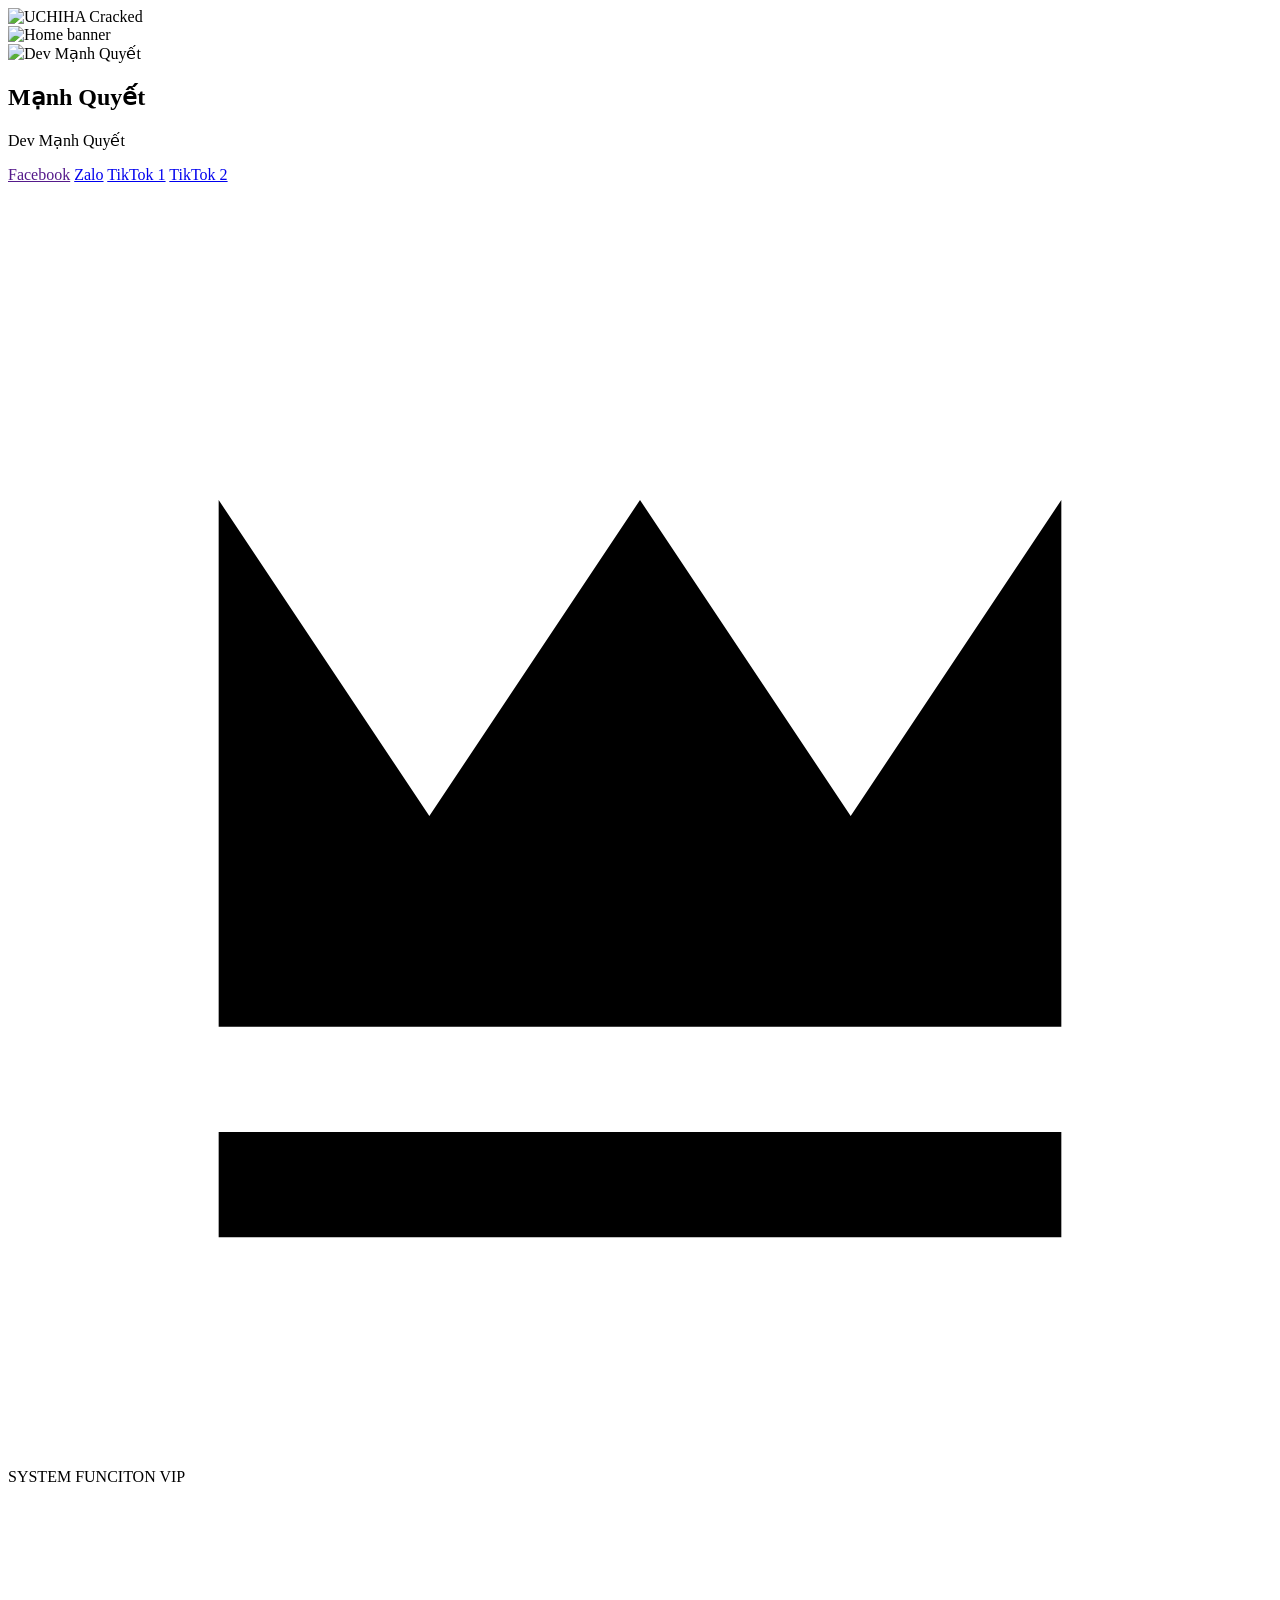
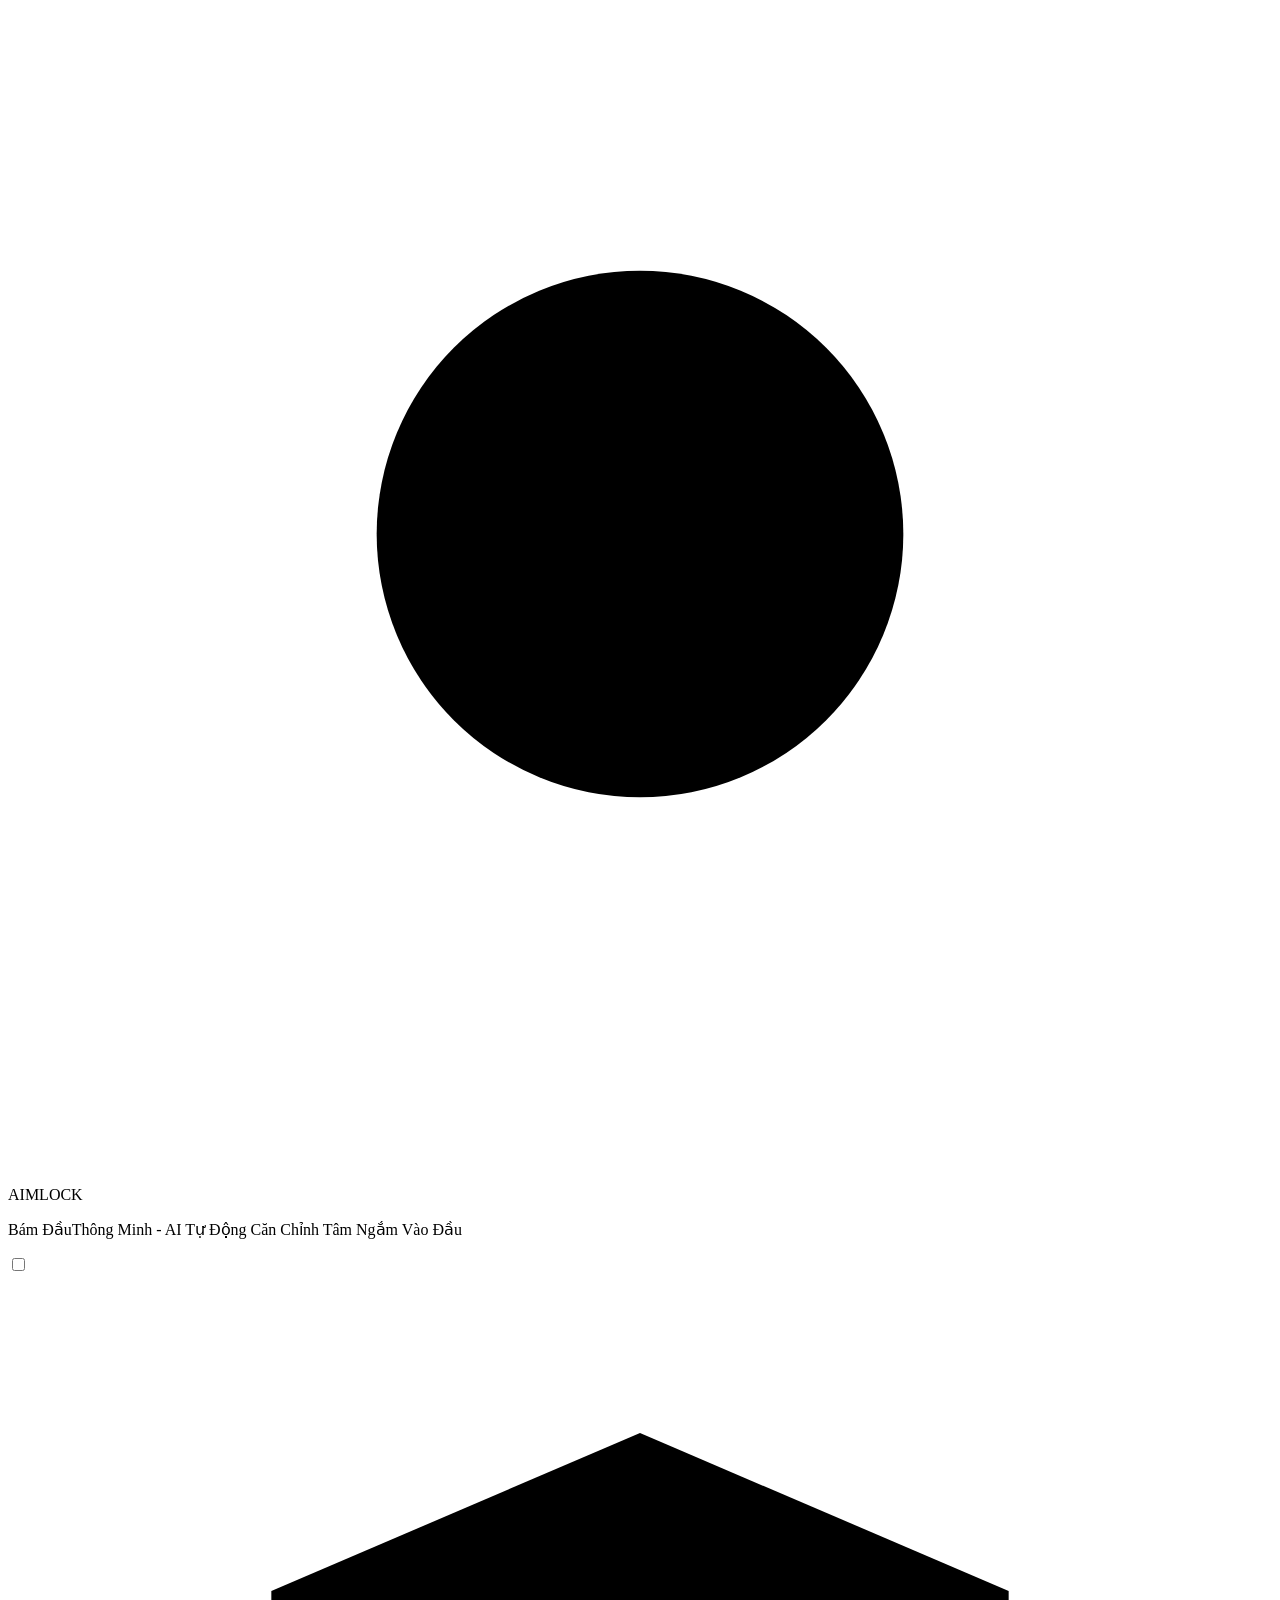
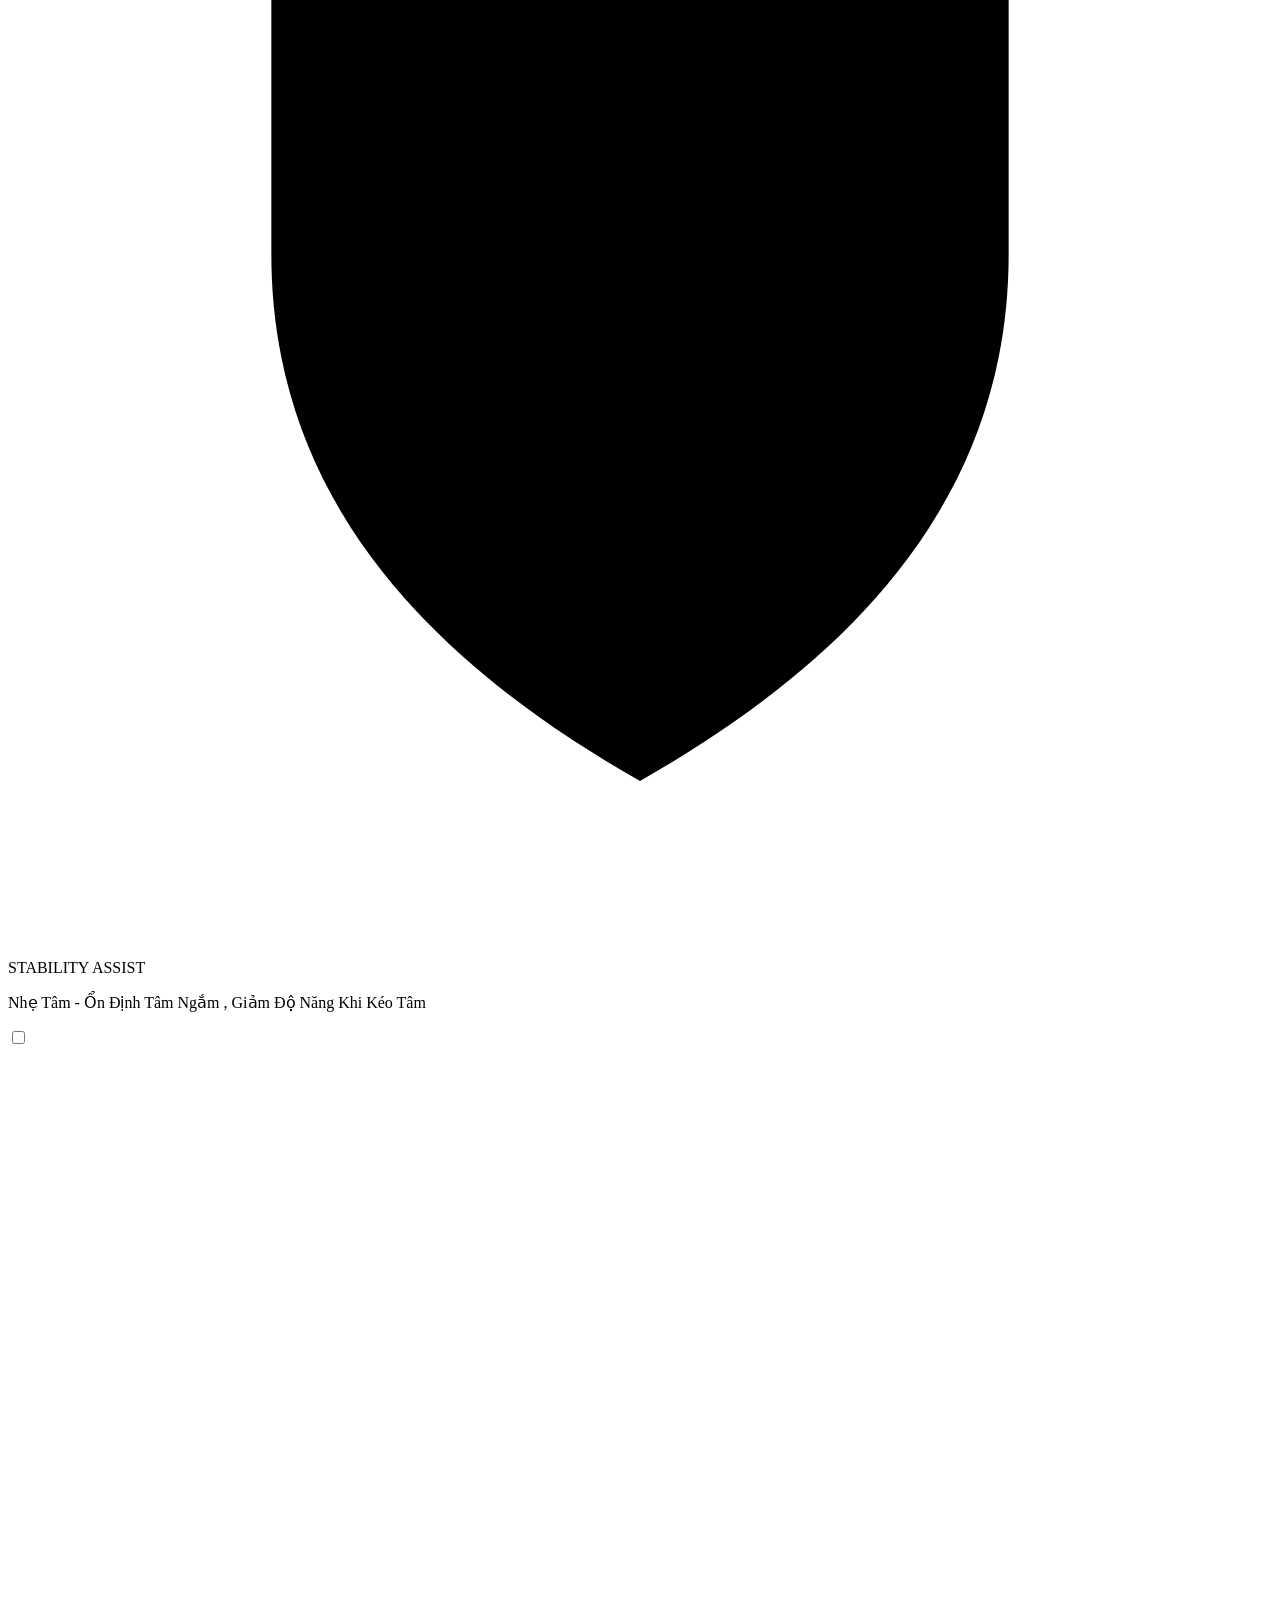
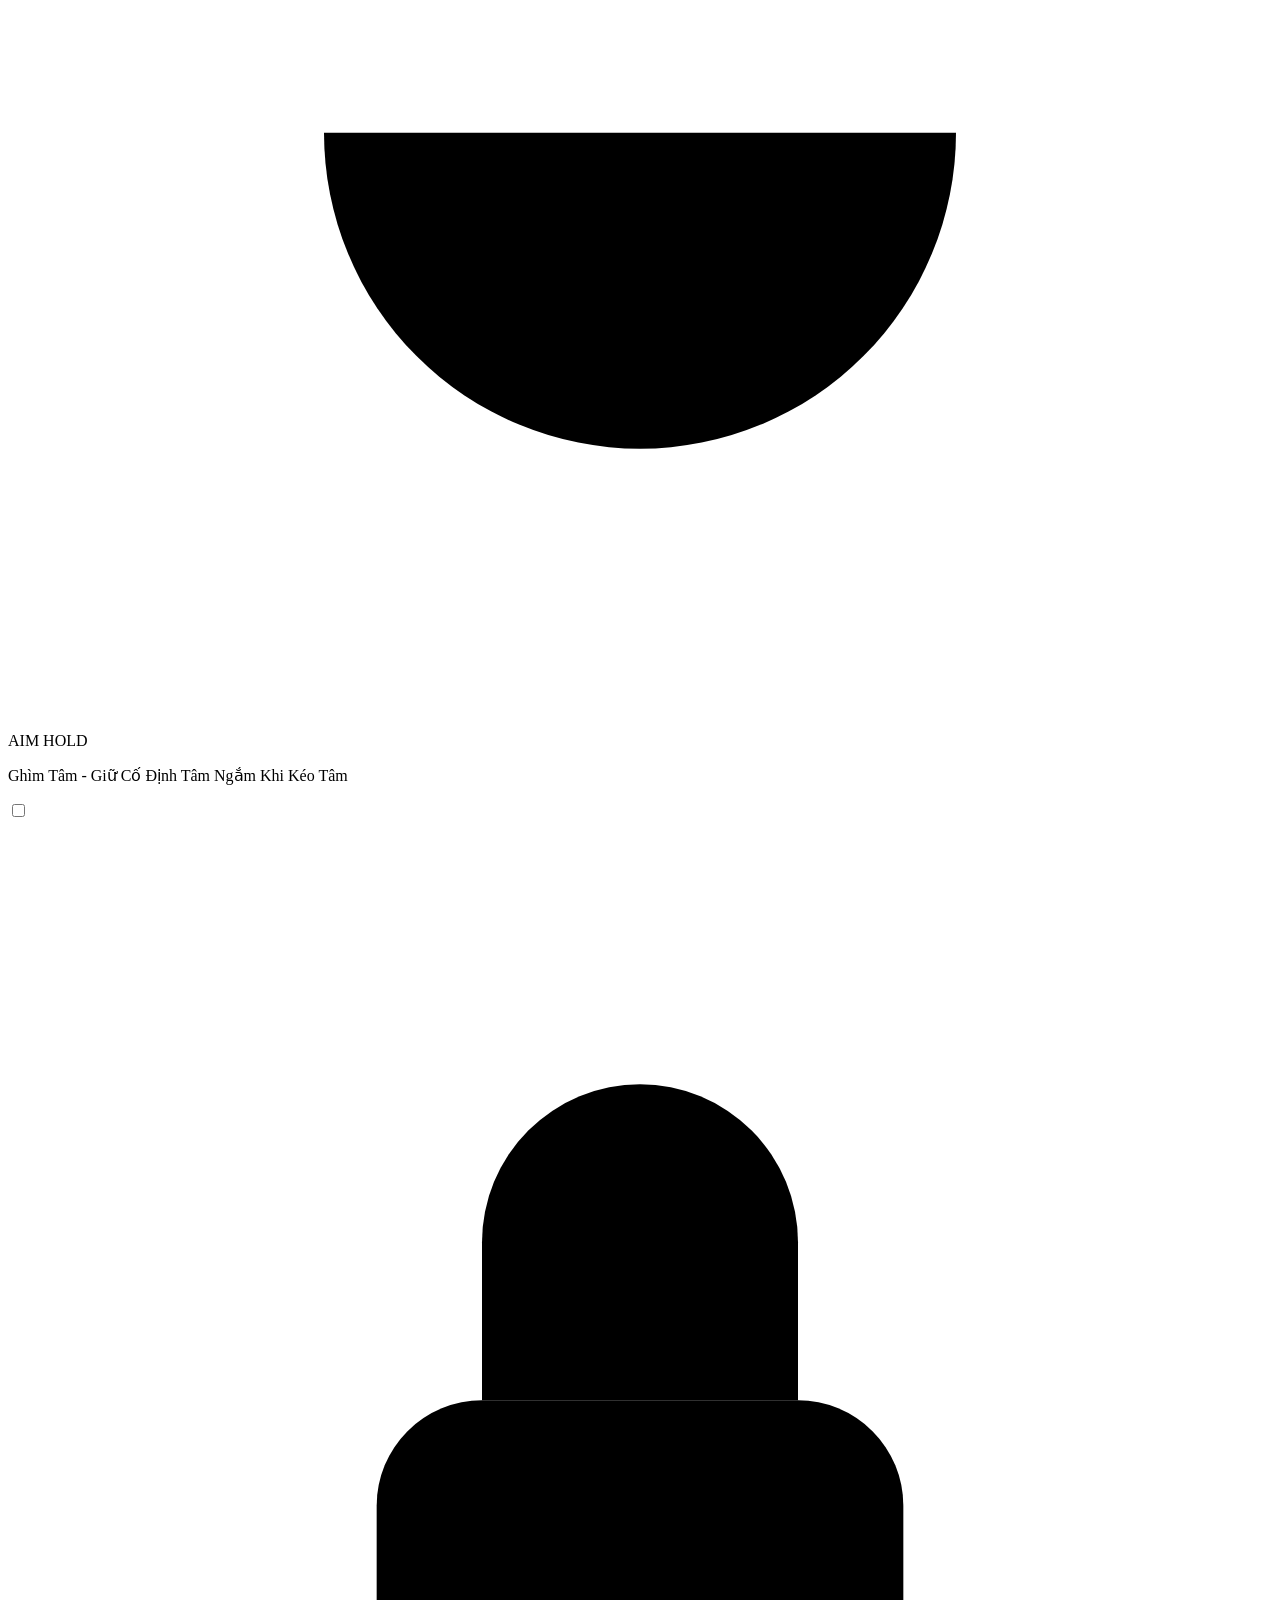
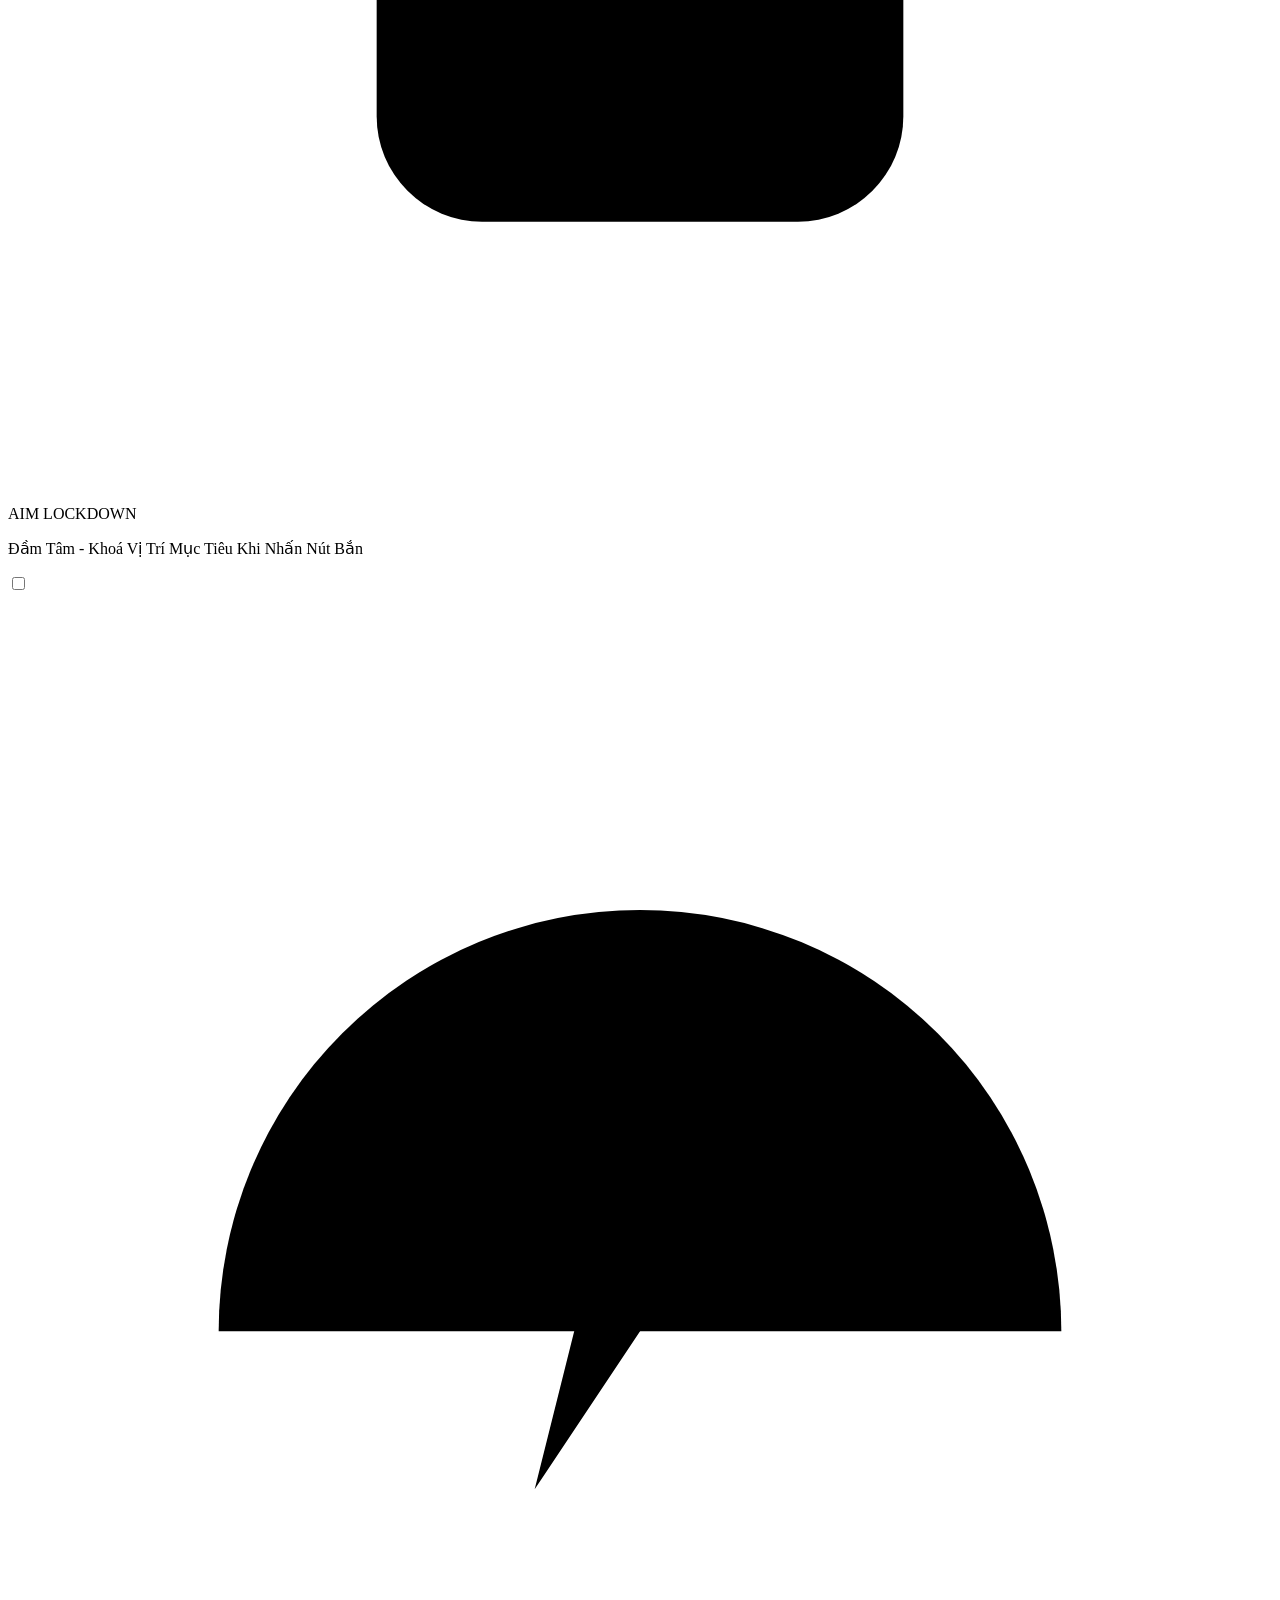
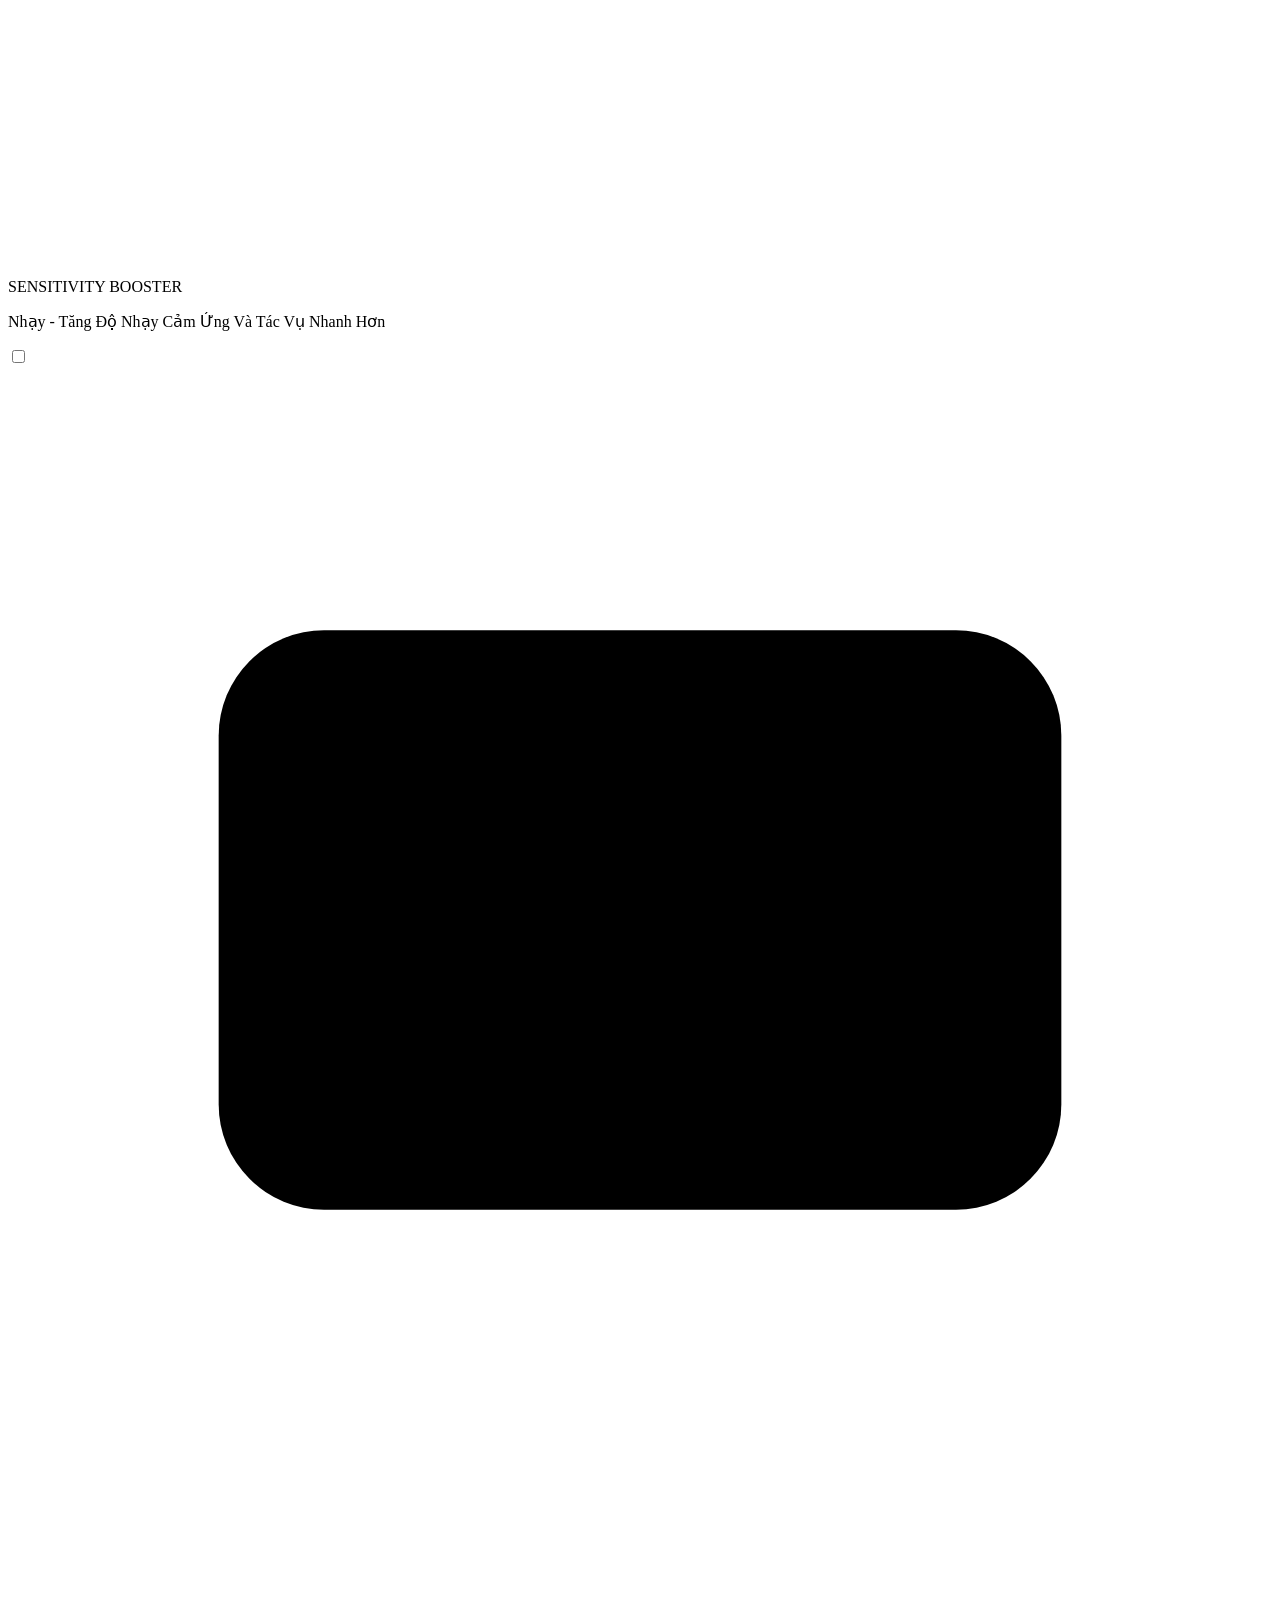
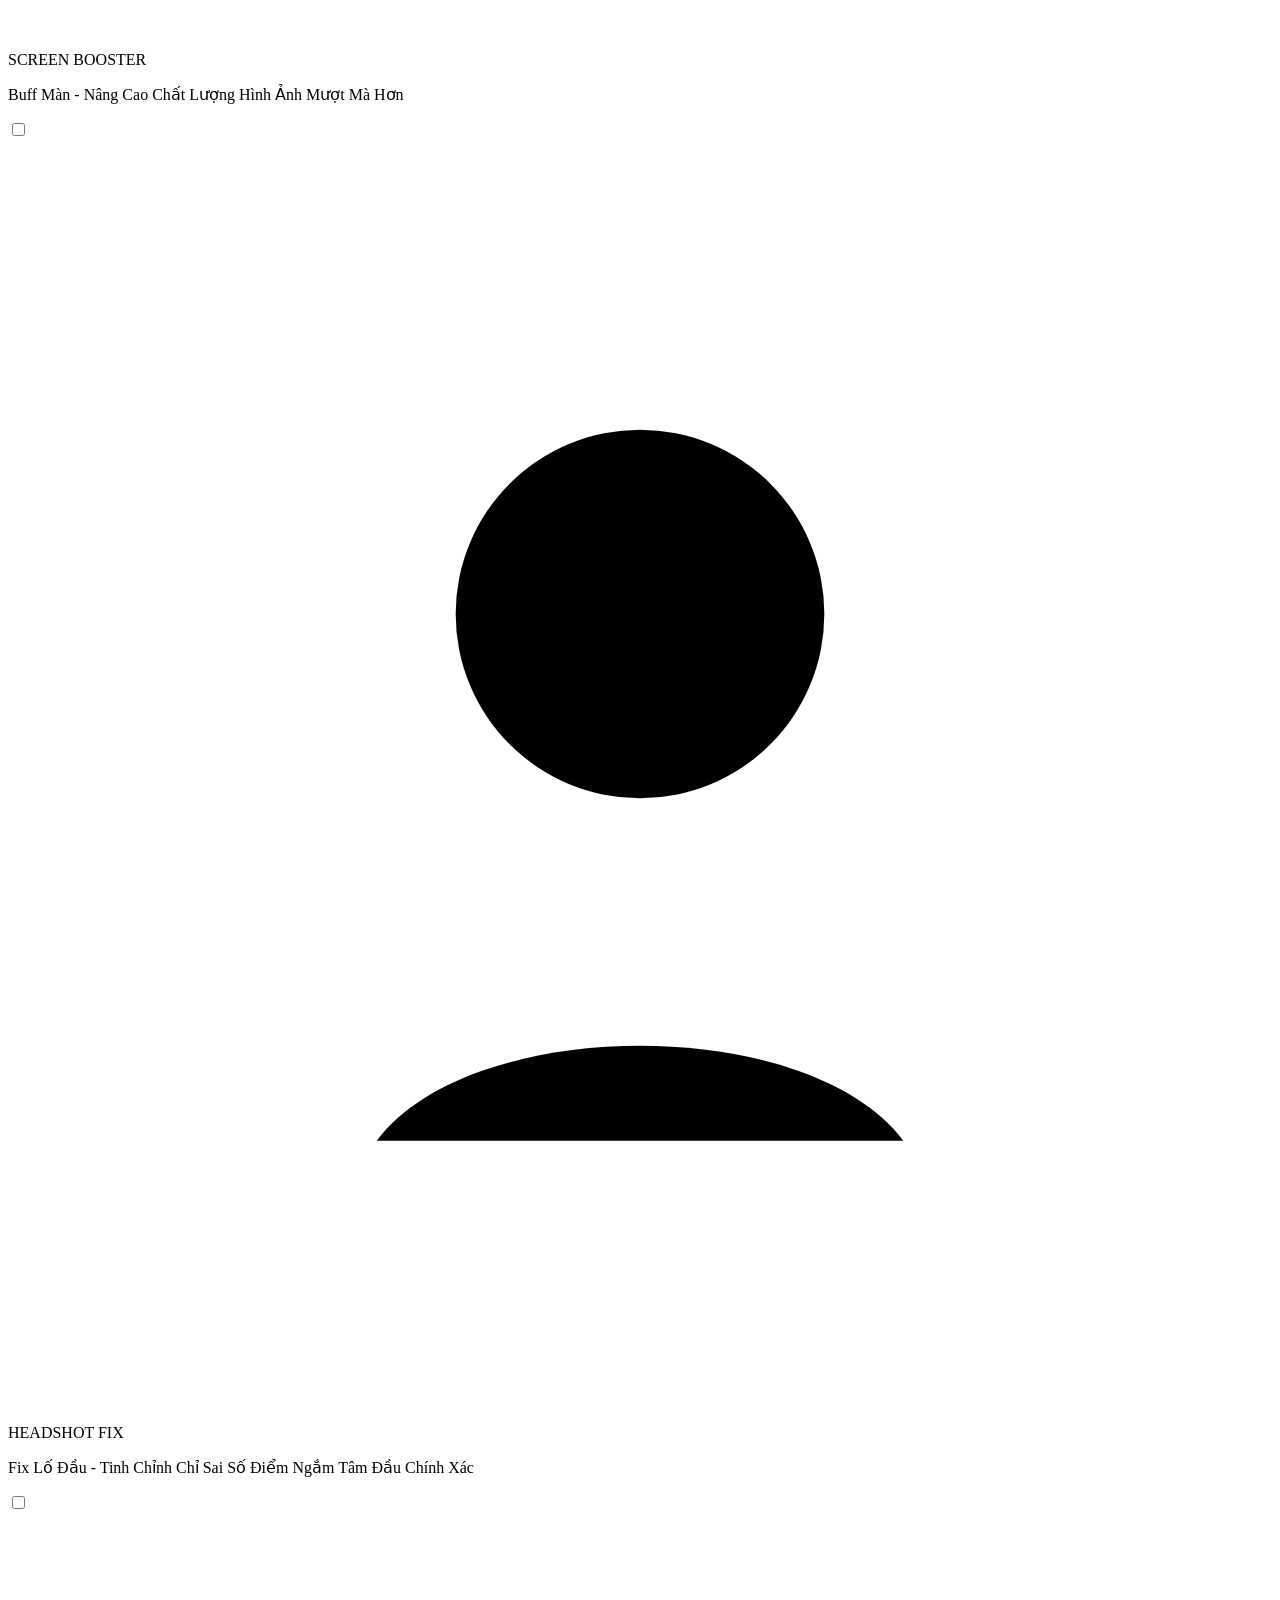
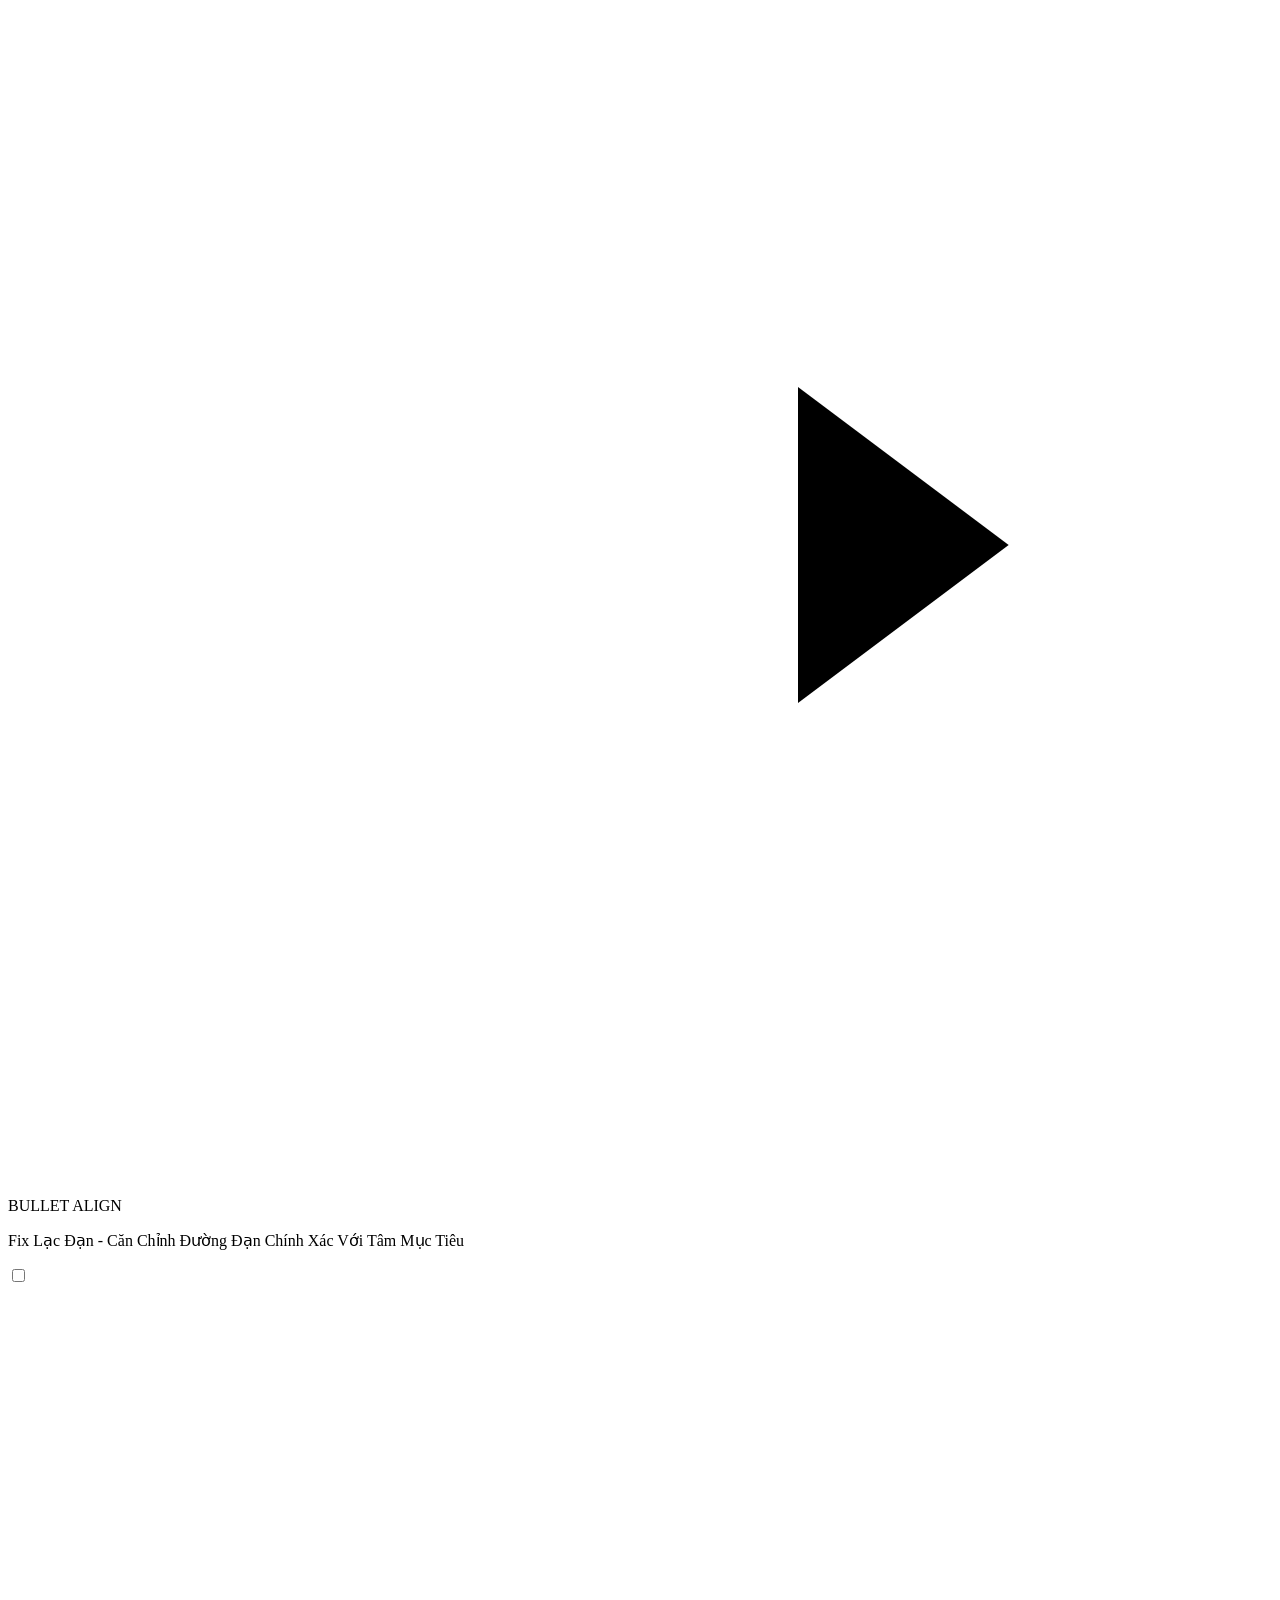
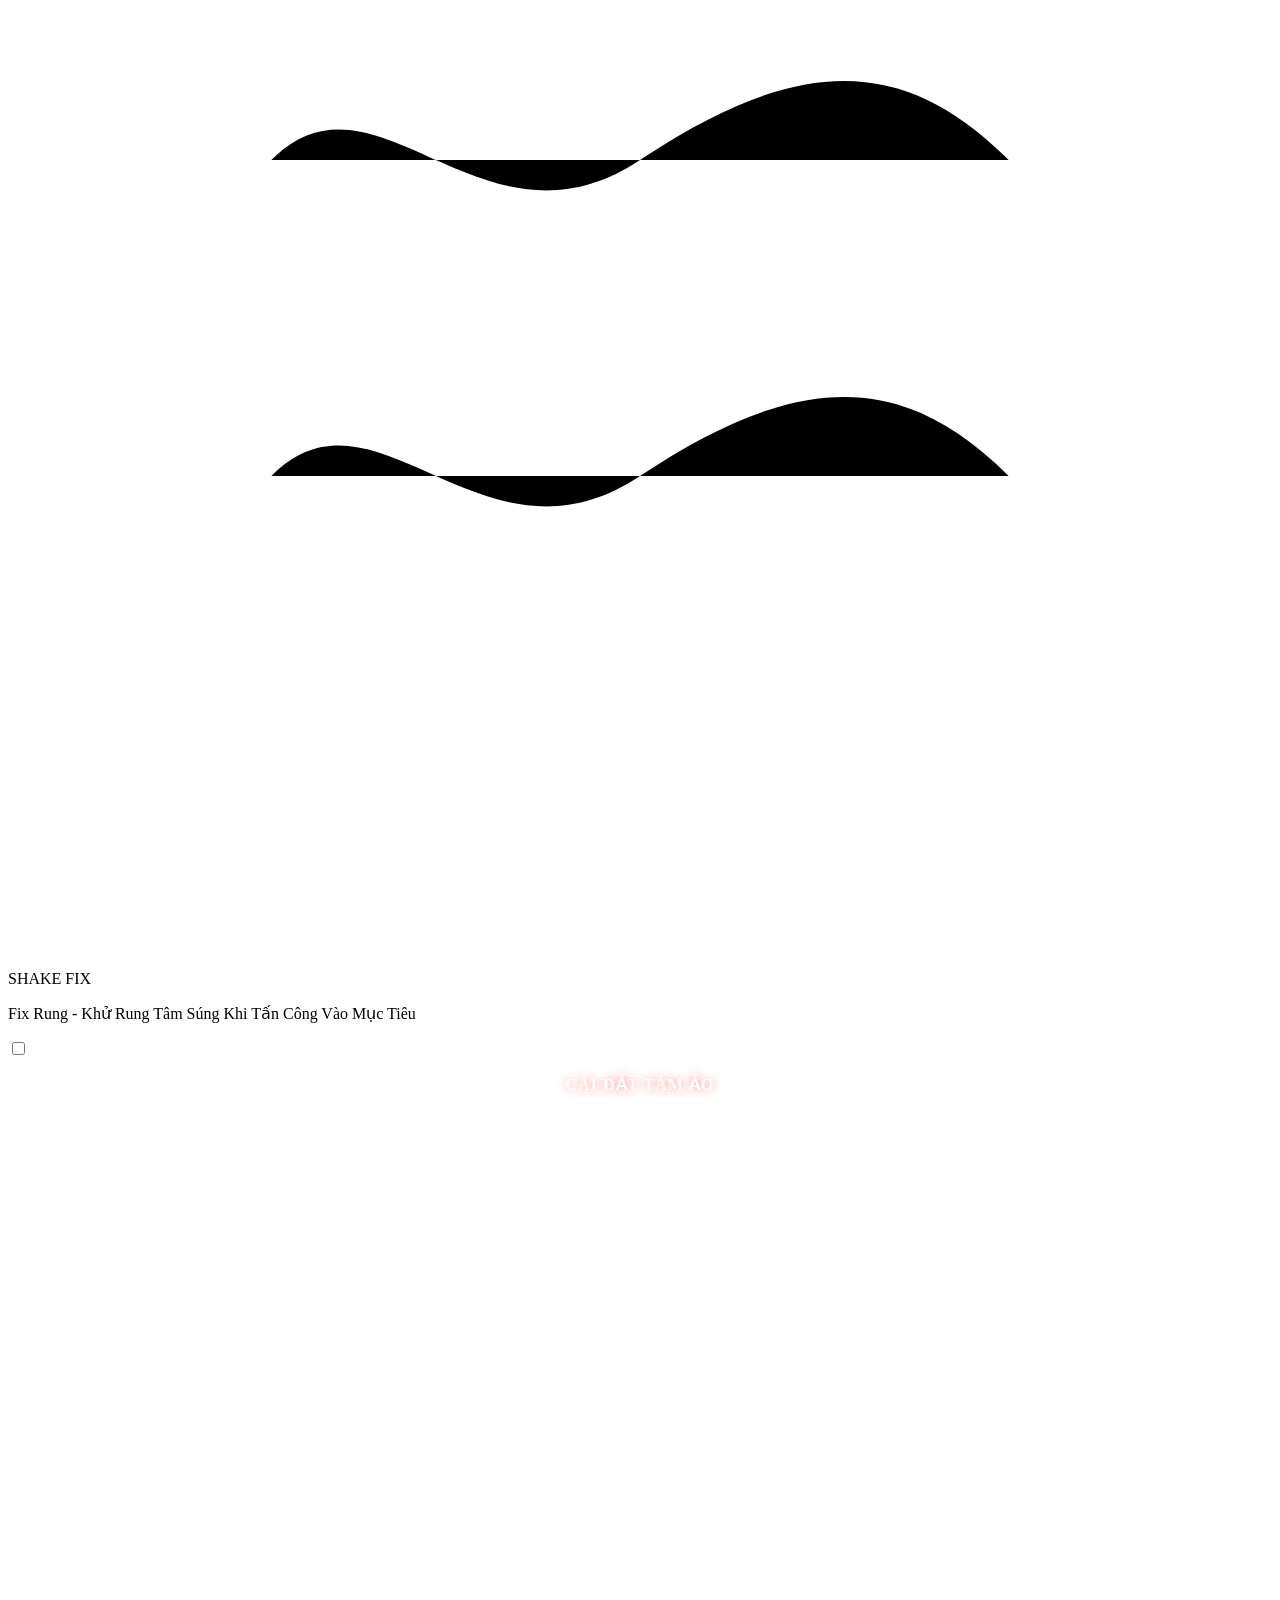
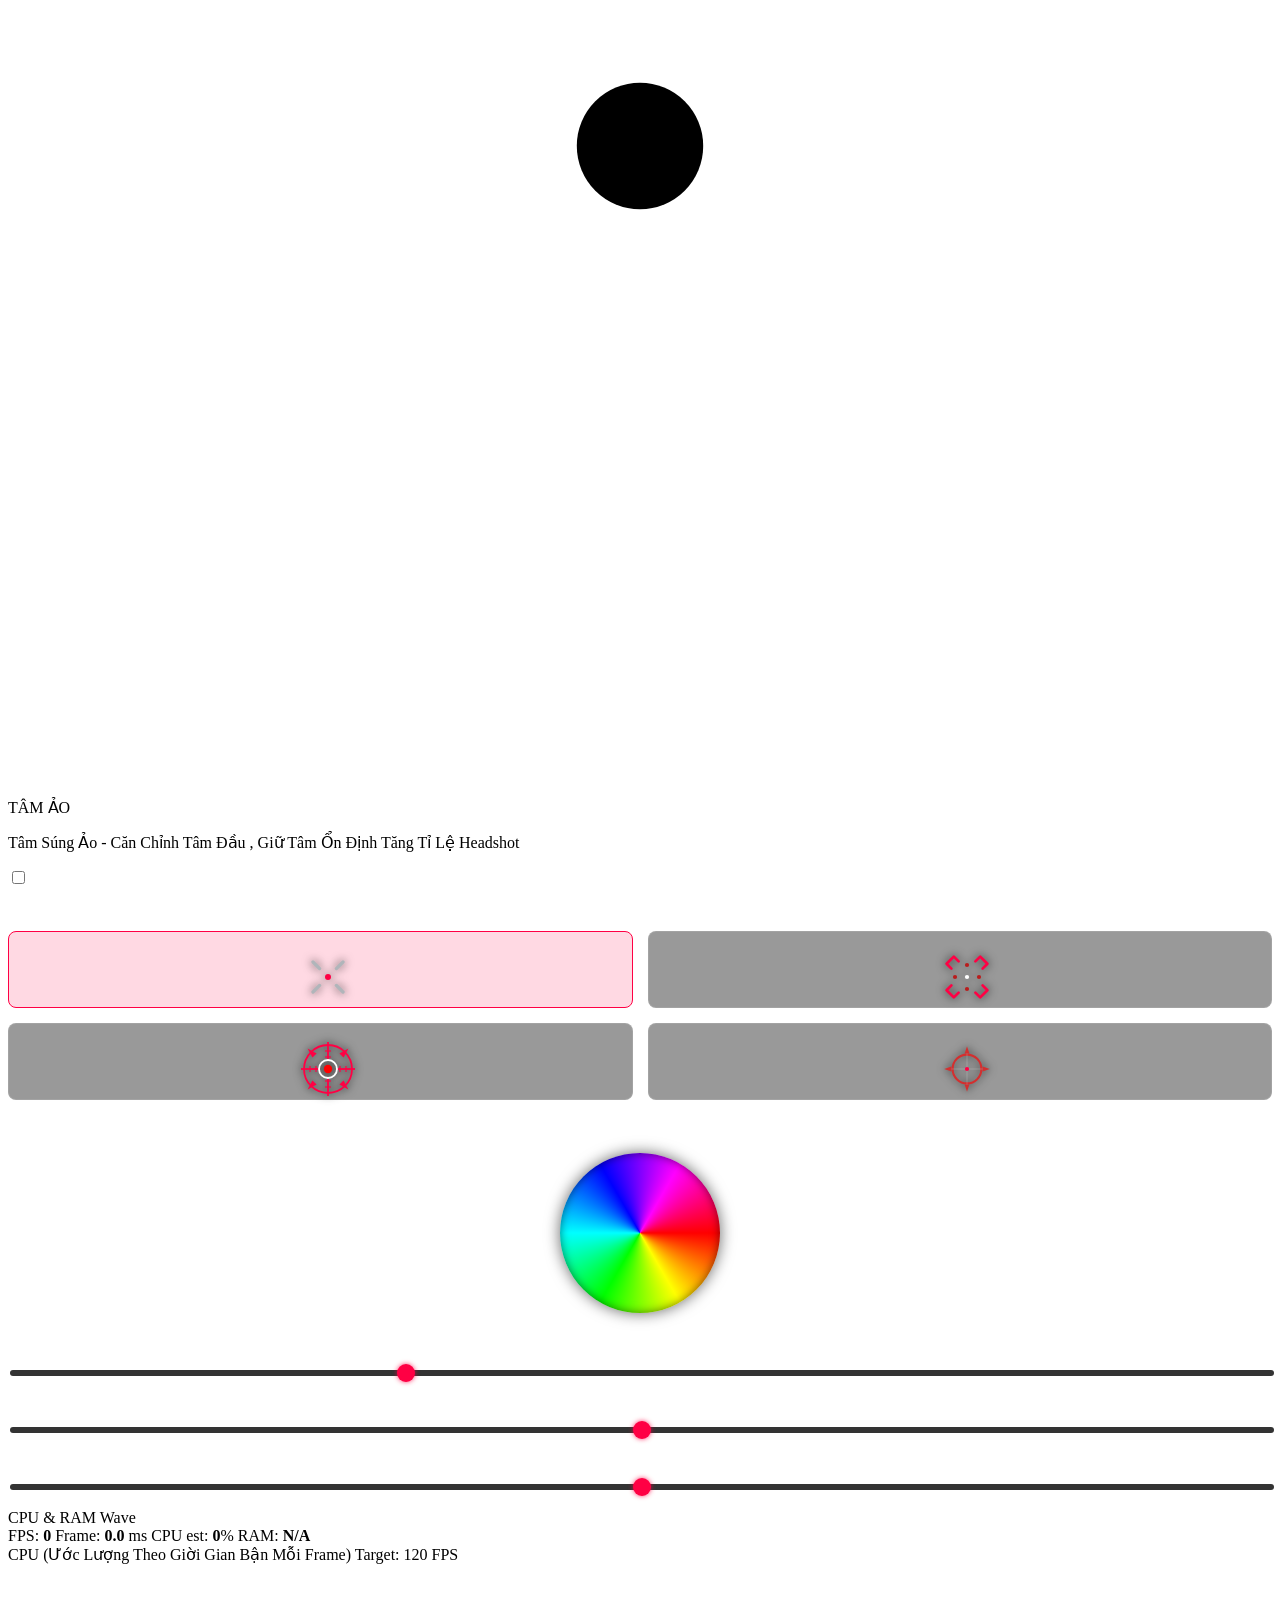
==== index.html @ 38b591c0 "Add files via upload" ====
<!doctype html>
<html lang="vi">
  <head>
    <meta charset="utf-8" />
    <meta
      name="viewport"
      content="width=device-width, initial-scale=1, maximum-scale=1, user-scalable=no"/>
    <title>UCHIHA V6 Cracked</title>
    <link rel="stylesheet" href="styles.css" />    
<style>
      .crosshair-panel h3 {
        color: #fff;
        font-size: 16px;
        text-align: center;
        margin-bottom: 20px;
        text-transform: uppercase;
        letter-spacing: 1px;
        text-shadow: 0 0 10px rgba(255,0,0,0.5);
      }
      #virtual-crosshair {
        position: fixed; 
        top: 50%; 
        left: 50%; 
        z-index: 999999; 
        pointer-events: none; 
        transform: translate(calc(-50% + var(--xh-x)), calc(-50% + var(--xh-y))) scale(var(--xh-size)); 
        display: none;
      }
      .xh-svg {
        width: 60px;
        height: 60px;
        filter: drop-shadow(0 0 5px rgba(0,0,0,0.8));
      }
      .xh-grid {
        display: grid;
        grid-template-columns: repeat(2, 1fr); 
        gap: 15px; 
        margin-bottom: 20px;
      }
      .xh-option {
        background: rgba(0,0,0,0.4);
        border: 1px solid rgba(255,255,255,0.1);
        border-radius: 8px;
        padding: 15px 10px;
        cursor: pointer;
        display: flex;
        justify-content: center;
        align-items: center;
        transition: all 0.2s;
      }
      .xh-option.active {
        border-color: #ff0044;
        background: rgba(255,0,68,0.15);
      }
      .xh-preview {
        width: 45px;
        height: 45px;
      }
      .xh-control-row {
        display: flex;
        justify-content: space-between;
        align-items: center;
        margin-bottom: 15px;
      }
      .neon-slider-wrapper {
        margin-bottom: 15px;
      }
      .neon-slider {
        -webkit-appearance: none;
        width: 100%;
        height: 6px;
        background: #333;
        border-radius: 5px;
        outline: none;
      }
      .neon-slider::-webkit-slider-thumb {
        -webkit-appearance: none;
        appearance: none;
        width: 18px;
        height: 18px;
        border-radius: 50%;
        background: #ff0044;
        cursor: pointer;
        box-shadow: 0 0 5px rgba(255,0,68,0.8);
      }
      .slider-header {
        display: flex;
        justify-content: space-between;
        color: #fff;
        font-size: 13px;
        margin-bottom: 8px;
        margin-top: 15px;
      }
      .color-wheel-container {
        position: relative;
        width: 160px;
        height: 160px;
        margin: 0 auto;
        border-radius: 50%;
        background: conic-gradient(from 90deg, red, yellow, lime, aqua, blue, magenta, red);
        box-shadow: 0 0 15px rgba(0,0,0,0.6), inset 0 0 10px rgba(0,0,0,0.5);
        cursor: crosshair;
        touch-action: none;
      }
      
    </style>
  </head>
  <body>

    <div id="virtual-crosshair" style="--xh-color: #ff0044; --xh-size: 1; --xh-x: 0px; --xh-y: 0px;"></div>
    <div class="app">
      <div class="main">
        <header class="main-header">
          <div class="header-left">
            <img class="brand-gif" src="img/uchiha-hero.gif" alt="UCHIHA Cracked" />
          </div>
        </header>

        <section class="home-section" id="homeSection">
          <div class="home-hero">
            <img class="home-hero-img" src="img/avt.gif" alt="Home banner" />
          </div>
          <div class="home-grid">
            <article class="profile-card">
              <div class="profile-avatar">
                <img src="img/devchicuong.jpg" alt="Dev Mạnh Quyết" />
              </div>
              <div class="profile-body">
                <h2>Mạnh Quyết</h2>
                <p>Dev Mạnh Quyết</p>
              </div>
              <div class="profile-links">
                <a class="profile-btn facebook" href="" target="_blank" rel="noopener">Facebook</a>
                <a class="profile-btn zalo" href="https://zalo.me/0996497975">Zalo</a>
                <a class="profile-btn tiktok" href="https://www.tiktok.com/@boylowkeyyeuem?_r=1&_t=ZS-992kaHQaODk" target="_blank" rel="noopener">TikTok 1</a>
                <a class="profile-btn tiktok" href="https://www.tiktok.com/@silverheart211noluv?_r=1&_t=ZS-992kc0GaMDt" target="_blank" rel="noopener">TikTok 2</a>
              </div>
            </article>
          </div>
        </section>
        <section class="premium-banner" id="premiumSection">
          <div class="premium-head">
            <div class="premium-icon" aria-hidden="true">
              <svg viewBox="0 0 24 24">
                <path d="M4 18h16v2H4zM4 6l4 6 4-6 4 6 4-6v10H4z" />
<defs>
  <linearGradient id="crownGradient" x1="0%" y1="0%" x2="100%" y2="100%">
    <stop offset="0%" stop-color="#FF0000"/>
    <stop offset="100%" stop-color="#FF0000"/>
  </linearGradient>
</defs>
              </svg>
            </div>
            <div class="premium-text">
              <p class="premium-title">SYSTEM FUNCITON VIP</p>
            </div>
          </div>
          <div class="feature-list">
            <div class="feature-grid">
              <div class="feature-item">
                <div class="feature-content">
                  <div class="feature-icon" aria-hidden="true">
                    <svg viewBox="0 0 24 24">
                      <circle cx="12" cy="12" r="5"></circle>
                      <path d="M12 3v3M12 18v3M3 12h3M18 12h3"></path>
                      <circle cx="12" cy="12" r="1.5" fill="currentColor" stroke="none"></circle>
                    </svg>
                  </div>
                  <div class="feature-copy">
                    <p class="feature-name">AIMLOCK</p>
                    <p class="feature-sub">Bám ĐầuThông Minh - AI Tự Động Căn Chỉnh Tâm Ngắm Vào Đầu</p>
                  </div>
                </div>
                <label class="toggle">
                  <input id="aimlockToggle" class="sound-toggle" type="checkbox" />
                  <span class="switch" aria-hidden="true"></span>
                </label>
              </div>
              <div class="feature-item">
                <div class="feature-content">
                  <div class="feature-icon" aria-hidden="true">
                    <svg viewBox="0 0 24 24">
                      <path d="M12 3l7 3v5c0 5-3.5 8-7 10-3.5-2-7-5-7-10V6l7-3z"></path>
                      <path d="M8 12h2l1.5-2 1.5 4 1.5-2H16"></path>
                    </svg>
                  </div>
                  <div class="feature-copy">
                    <p class="feature-name">STABILITY ASSIST</p>
                    <p class="feature-sub">Nhẹ Tâm - Ổn Định Tâm Ngắm , Giảm Độ Năng Khi Kéo Tâm</p>
                  </div>
                </div>
                <label class="toggle">
                  <input id="stabilityAssistToggle" class="sound-toggle" type="checkbox" />
                  <span class="switch" aria-hidden="true"></span>
                </label>
              </div>
              <div class="feature-item">
                <div class="feature-content">
                  <div class="feature-icon" aria-hidden="true">
                    <svg viewBox="0 0 24 24">
                      <path d="M12 3v10"></path>
                      <path d="M8 7h8"></path>
                      <path d="M6 13a6 6 0 0 0 12 0"></path>
                    </svg>
                  </div>
                  <div class="feature-copy">
                    <p class="feature-name">AIM HOLD</p>
                    <p class="feature-sub">Ghìm Tâm - Giữ Cố Định Tâm Ngắm Khi Kéo Tâm</p>
                  </div>
                </div>
                <label class="toggle">
                  <input id="aimHoldToggle" class="sound-toggle" type="checkbox" />
                  <span class="switch" aria-hidden="true"></span>
                </label>
              </div>
              <div class="feature-item">
                <div class="feature-content">
                  <div class="feature-icon" aria-hidden="true">
                    <svg viewBox="0 0 24 24">
                      <rect x="7" y="11" width="10" height="8" rx="2"></rect>
                      <path d="M9 11V8a3 3 0 0 1 6 0v3"></path>
                      <path d="M12 14v2"></path>
                    </svg>
                  </div>
                  <div class="feature-copy">
                    <p class="feature-name">AIM LOCKDOWN</p>
                    <p class="feature-sub">Đầm Tâm - Khoá Vị Trí Mục Tiêu Khi Nhấn Nút Bắn</p>
                  </div>
                </div>
                <label class="toggle">
                  <input id="aimLockdownToggle" class="sound-toggle" type="checkbox" />
                  <span class="switch" aria-hidden="true"></span>
                </label>
              </div>
              <div class="feature-item">
                <div class="feature-content">
                  <div class="feature-icon" aria-hidden="true">
                    <svg viewBox="0 0 24 24">
                      <path d="M4 14a8 8 0 1 1 16 0"></path>
                      <path d="M12 14l4-4"></path>
                      <path d="M11 10l-2 3h2l-1 4 4-6h-2l1-1z"></path>
                    </svg>
                  </div>
                  <div class="feature-copy">
                    <p class="feature-name">SENSITIVITY BOOSTER</p>
                    <p class="feature-sub">Nhạy - Tăng Độ Nhạy Cảm Ứng Và Tác Vụ Nhanh Hơn</p>
                  </div>
                </div>
                <label class="toggle">
                  <input id="sensitivityBoostToggle" class="sound-toggle" type="checkbox" />
                  <span class="switch" aria-hidden="true"></span>
                </label>
              </div>
              <div class="feature-item">
                <div class="feature-content">
                  <div class="feature-icon" aria-hidden="true">
                    <svg viewBox="0 0 24 24">
                      <rect x="4" y="5" width="16" height="11" rx="2"></rect>
                      <path d="M10 19h4"></path>
                      <path d="M12 16v3"></path>
                      <path d="M16.5 8.5l.6 1.4 1.4.6-1.4.6-.6 1.4-.6-1.4-1.4-.6 1.4-.6z"></path>
                    </svg>
                  </div>
                  <div class="feature-copy">
                    <p class="feature-name">SCREEN BOOSTER</p>
                    <p class="feature-sub">Buff Màn - Nâng Cao Chất Lượng Hình Ảnh Mượt Mà Hơn</p>
                  </div>
                </div>
                <label class="toggle">
                  <input id="screenBoostToggle" class="sound-toggle" type="checkbox" />
                  <span class="switch" aria-hidden="true"></span>
                </label>
              </div>
              <div class="feature-item">
                <div class="feature-content">
                  <div class="feature-icon" aria-hidden="true">
                    <svg viewBox="0 0 24 24">
                      <circle cx="12" cy="9" r="3.5"></circle>
                      <path d="M12 3v2M12 13v2M6 9h2M16 9h2"></path>
                      <path d="M7 19c1.8-2.4 8.2-2.4 10 0"></path>
                    </svg>
                  </div>
                  <div class="feature-copy">
                    <p class="feature-name">HEADSHOT FIX</p>
                    <p class="feature-sub">Fix Lố Đầu - Tinh Chỉnh Chỉ Sai Số Điểm Ngắm Tâm Đầu Chính Xác</p>
                  </div>
                </div>
                <label class="toggle">
                  <input id="headshotFixToggle" class="sound-toggle" type="checkbox" />
                  <span class="switch" aria-hidden="true"></span>
                </label>
              </div>
              <div class="feature-item">
                <div class="feature-content">
                  <div class="feature-icon" aria-hidden="true">
                    <svg viewBox="0 0 24 24">
                      <path d="M5 12h10"></path>
                      <path d="M15 9l4 3-4 3"></path>
                      <path d="M5 9v6"></path>
                    </svg>
                  </div>
                  <div class="feature-copy">
                    <p class="feature-name">BULLET ALIGN</p>
                    <p class="feature-sub">Fix Lạc Đạn - Căn Chỉnh Đường Đạn Chính Xác Với Tâm Mục Tiêu</p>
                  </div>
                </div>
                <label class="toggle">
                  <input id="bulletAlignToggle" class="sound-toggle" type="checkbox" />
                  <span class="switch" aria-hidden="true"></span>
                </label>
              </div>
              <div class="feature-item">
                <div class="feature-content">
                  <div class="feature-icon" aria-hidden="true">
                    <svg viewBox="0 0 24 24">
                      <path d="M5 9c2-2 4 2 7 0s5-2 7 0"></path>
                      <path d="M5 15c2-2 4 2 7 0s5-2 7 0"></path>
                      <path d="M7 4l10 16"></path>
                    </svg>
                  </div>
                  <div class="feature-copy">
                    <p class="feature-name">SHAKE FIX</p>
                    <p class="feature-sub">Fix Rung - Khử Rung Tâm Súng Khi Tấn Công Vào Mục Tiêu</p>
                  </div>
                </div>
                <label class="toggle">
                  <input id="shakeFixToggle" class="sound-toggle" type="checkbox" />
                  <span class="switch" aria-hidden="true"></span>
                </label>
              </div>
            </div>
          </div>
        <div>
                <div class="crosshair-panel">
            <h3>CÀI ĐẶT TÂM ẢO</h3>

            <div class="feature-item">
                <div class="feature-content">
                  <div class="feature-icon" aria-hidden="true">
                     <svg viewBox="0 0 20 20" fill="none" stroke-width="1.5">
                    <circle cx="10" cy="10" r="7"></circle>
                    <circle cx="10" cy="10" r="3"></circle>
                    <circle cx="10" cy="10" r="1" fill="currentColor" stroke="none"></circle>
                    <line x1="10" y1="3" x2="10" y2="7"></line>
                    <line x1="10" y1="13" x2="10" y2="17"></line>
                    <line x1="3" y1="10" x2="7" y2="10"></line>
                    <line x1="13" y1="10" x2="17" y2="10"></line>
                    </svg>
                  </div>              
    <div class="feature-copy">
      <p class="feature-name">TÂM ẢO</p>
      <p class="feature-sub">Tâm Súng Ảo - Căn Chỉnh Tâm Đầu , Giữ Tâm Ổn Định Tăng Tỉ Lệ Headshot</p>
    </div>

  </div>
              <label class="toggle">
                <input id="crosshair-toggle" class="sound-toggle" type="checkbox" />
                <span class="switch" aria-hidden="true"></span>
              </label>
            </div>
            <h4 style="color:#fff; font-size:13px; margin-bottom:10px;">STYLE PRESET</h4>
            <div class="xh-grid">
                <div class="xh-option active" id="xh-opt-1" onclick="setXhType(1)"><div class="xh-preview" id="preview-1"></div></div>
                <div class="xh-option" id="xh-opt-2" onclick="setXhType(2)"><div class="xh-preview" id="preview-2"></div></div>
                <div class="xh-option" id="xh-opt-3" onclick="setXhType(3)"><div class="xh-preview" id="preview-3"></div></div>
                <div class="xh-option" id="xh-opt-4" onclick="setXhType(4)"><div class="xh-preview" id="preview-4"></div></div>
            </div>

            <div style="text-align: center; margin-top: 25px; margin-bottom: 25px;">
              <p style="color: #fff; font-size: 13px; font-weight: bold; margin-bottom: 12px; letter-spacing: 1px;">MÀU SẮC CHỦ ĐẠO</p>
              <div class="color-wheel-container" id="vcColorWheel">
                <div class="color-wheel-thumb" id="vcColorThumb"></div>
              </div>
            </div>
            <div class="slider-header"><div class="sh-left">KÍCH CỠ TÂM</div><div class="sh-right" id="xh-size-lbl">1.0x</div></div>
            <div class="neon-slider-wrapper"><input type="range" id="xh-size-slider" class="neon-slider" min="0.1" max="3" step="0.05" value="1" oninput="updateXh()"></div>

            <div class="slider-header"><div class="sh-left">TRỤC X</div><div class="sh-right" id="xh-x-lbl">0px</div></div>
            <div class="neon-slider-wrapper"><input type="range" id="xh-x-slider" class="neon-slider" min="-200" max="200" step="1" value="0" oninput="updateXh()"></div>

            <div class="slider-header"><div class="sh-left">TRỤC Y</div><div class="sh-right" id="xh-y-lbl">0px</div></div>
            <div class="neon-slider-wrapper"><input type="range" id="xh-y-slider" class="neon-slider" min="-200" max="200" step="1" value="0" oninput="updateXh()"></div>
          </div>
          </section>

        <section class="monitor-section is-hidden" id="monitorSection">
          <div class="rt-monitor">
            <div class="wrap">
              <header>
                <div class="title">
                </div>

              </header>

              <div class="grid">
                <section class="panel">
                  <div class="panelHead">
                    <div class="name">CPU & RAM Wave</div>
                    <div class="meta">
                      <span class="badge">FPS: <b id="mFps">0</b></span>
                      <span class="badge">Frame: <b id="mFrame">0.0</b> ms</span>
                      <span class="badge">CPU est: <b id="mCpu">0</b>%</span>
                      <span class="badge">RAM: <b id="mRam">N/A</b></span>
                    </div>
                  </div>

                  <div class="panelBody">
                    <div class="charts spaced-top">
                      <div class="chartBox">
                        <div class="chartTop">
                          <span>CPU (Ước Lượng Theo Giời Gian Bận Mỗi Frame)</span>
                          <span class="badge">Target: <span id="mTarget">120</span> FPS</span>
                        </div>
                        <canvas id="cpuCanvas" width="900" height="180"></canvas>
                      </div>

                      <div class="chartBox">
                        <div class="chartTop">
                          <span>RAM (MB) / Heap Used</span>
                          <span class="badge">Scale Auto</span>
                        </div>
                        <canvas id="ramCanvas" width="900" height="180"></canvas>
                      </div>
                    </div>
                  </div>
                </section>

                <section class="panel">
                  <div class="panelHead">
                    <div class="name">Controls</div>
                  </div>

                  <div class="panelBody controls-panel">
                    <div class="controls">
                      <button id="btnLock" class="toggleOn">UnLock 120 FPS : OFF</button>
                      <button id="btnClearConsole">Xóa Console</button>
                      <button id="btnCleanRam">Dọn RAM</button>
                      <button id="btnCleanCpu">Dọn CPU</button>
                      <button id="btnOptRam">Tối Ưu RAM</button>
                      <button id="btnOptCpu">Tối Ưu CPU</button>
                      <button id="btnOptFps">Tối Ưu FPS</button>
                    </div>
                  </div>
                </section>

                <section class="panel">
                  <div class="panelHead">
                    <div class="name">Console</div>
                    <div class="meta">
                      <span class="badge">Logs: <b id="mLogs">0</b></span>
                      <span class="badge">Errors: <b id="mErrs">0</b></span>
                    </div>
                  </div>

                  <div class="panelBody consoleBox">
                    <div id="consoleView" class="consoleView" aria-label="console"></div>

                    <div class="consoleInput">
                      <input id="cmd" type="text" placeholder="Nhập lệnh JS rồi Enter..." autocomplete="off" />
                      <button id="btnExec">Run</button>
                    </div>
                  </div>
                </section>
              </div>
            </div>
          </div>
        </section>
        <section class="booster-section is-hidden" id="boosterSection">
          <div id="boosterBox">
            <h2 class="booster-title">BOOSTER</h2>
            <div class="booster-item">
              <img src="https://i.ibb.co/HTkB6GZB/IMG-8479.jpg">
              <span>FREE FIRE</span>
              <button class="red" onclick="openFF()">BOOSTER</button>
            </div>

            <div class="booster-item">
              <img src="https://i.ibb.co/jvgcHwTL/IMG-8478.jpg">
              <span>FREE FIRE MAX</span>
              <button class="red" onclick="openFFM()">BOOSTER</button>
            </div>
          </div>
        </section>
      </div>
    </div>
    <nav class="bottom-nav" aria-label="Primary">
      <a class="bottom-item is-active" href="#home" id="homeBottom" aria-label="Home">
        <span class="bottom-icon" aria-hidden="true">
          <img src="icon/home-button.png" alt="" />
        </span>
      </a>
      <a class="bottom-item" href="#premiumSection" id="functionBottom" aria-label="Function">
        <span class="bottom-icon" aria-hidden="true">
          <img src="icon/settings.png" alt="" />
        </span>
      </a>
      <a class="bottom-item" href="#monitorSection" id="monitorBottom" aria-label="Realtime">
        <span class="bottom-icon" aria-hidden="true">
          <img src="icon/real-time.png" alt="" />
        </span>
      </a>
      <a class="bottom-item" href="#boosterSection" id="boosterBottom" aria-label="Booster">
        <span class="bottom-icon" aria-hidden="true">
          <img src="icon/shuttle.png" alt="" />
        </span>
      </a>
    </nav>
    </div>
<script>
document.querySelectorAll(".nav-item").forEach(btn => {
  btn.addEventListener("click", () => {
    const name = btn.innerText.toLowerCase();
    const booster = document.getElementById("boosterBox");

    if (name.includes("realtime")) {
      booster.style.display = "flex";
    } else {
      booster.style.display = "none";
    }
  });
});

function openGame(link) {
  window.location.href = link;
}
</script>
<script>
  window.sysSettings = { noti: true };
  window.showToast = function(text, isError) {
    if(!window.sysSettings.noti) return;
    if(typeof isError === 'undefined') isError = false;
    var toast = document.getElementById('action-toast'); 
    document.getElementById('toast-text').innerText = text; 
    toast.className = 'action-toast show ' + (isError ? 'error' : 'success'); 
    
    clearTimeout(window.toastTimer); 
    window.toastTimer = setTimeout(function() { 
        toast.classList.remove('show'); 
    }, 2500);
  }
  function sendLocalPushBanner(title, bodyMsg) {
      if (!window.sysSettings || !window.sysSettings.noti) return; 
      if (!("Notification" in window)) {
        console.log("Trình duyệt không hỗ trợ Push Notification.");
        return;
      }
      const options = {
        body: bodyMsg,
        icon: 'img/avt.gif', // Thay icon phù hợp nếu cần
        badge: 'img/avt.gif'
      };

      if (Notification.permission === "granted") {
        if ('serviceWorker' in navigator && navigator.serviceWorker.ready) {
            navigator.serviceWorker.ready.then(function(registration) {
                registration.showNotification(title, options);
            });
        } else {
            new Notification(title, options);
        }
      } else if (Notification.permission !== "denied") {
        Notification.requestPermission().then(function(permission) {
            if (permission === "granted") {
                if ('serviceWorker' in navigator) {
                    navigator.serviceWorker.ready.then(function(registration) {
                        registration.showNotification(title, options);
                    });
                } else {
                    new Notification(title, options);
                }
            }
        });
      }
  }
  document.addEventListener('DOMContentLoaded', function() {
      if ("Notification" in window && Notification.permission !== "granted" && Notification.permission !== "denied") {
          Notification.requestPermission();
      }
  });
  document.querySelectorAll('.sound-toggle').forEach(function(input) {
      input.addEventListener('change', function(e) {
          // Tìm tên tính năng tương ứng
          var featureItem = this.closest('.feature-item');
          var featureName = featureItem ? featureItem.querySelector('.feature-name').innerText.trim() : "TÍNH NĂNG";

          if (this.checked) { 
              window.showToast("ĐÃ BẬT " + featureName); 
              sendLocalPushBanner("UCHIHA V6 Cracked", "⚡ APP ĐANG HOẠT ĐỘNG: Bật " + featureName + " thành công. Vào game ngay!");
          } else { 
              window.showToast("ĐÃ TẮT " + featureName, true); 
              sendLocalPushBanner("HỆ THỐNG", "❌ Đã ngắt kết nối: " + featureName);
          }
      });
  });
  let currentXhColor = '#ff0044'; 
  let currentXhType = 1;

  const xhTemplates = [
      `<svg viewBox="0 0 100 100" class="xh-svg"><circle cx="50" cy="50" r="5" fill="var(--xh-color)"/><line x1="25" y1="25" x2="36" y2="36" stroke="#b0b5ba" stroke-width="5.5" stroke-linecap="round"/><line x1="75" y1="25" x2="64" y2="36" stroke="#b0b5ba" stroke-width="5.5" stroke-linecap="round"/><line x1="25" y1="75" x2="36" y2="64" stroke="#b0b5ba" stroke-width="5.5" stroke-linecap="round"/><line x1="75" y1="75" x2="64" y2="64" stroke="#b0b5ba" stroke-width="5.5" stroke-linecap="round"/></svg>`,
      `<svg viewBox="0 0 100 100" class="xh-svg"><path d="M 36 24 L 28 16 L 16 28 L 24 36" fill="none" stroke="var(--xh-color)" stroke-width="4.5" stroke-linecap="round" stroke-linejoin="round"/><path d="M 64 24 L 72 16 L 84 28 L 76 36" fill="none" stroke="var(--xh-color)" stroke-width="4.5" stroke-linecap="round" stroke-linejoin="round"/><path d="M 24 64 L 16 72 L 28 84 L 36 76" fill="none" stroke="var(--xh-color)" stroke-width="4.5" stroke-linecap="round" stroke-linejoin="round"/><path d="M 76 64 L 84 72 L 72 84 L 64 76" fill="none" stroke="var(--xh-color)" stroke-width="4.5" stroke-linecap="round" stroke-linejoin="round"/><circle cx="50" cy="30" r="3.5" fill="#b91c1c"/><circle cx="50" cy="70" r="3.5" fill="#b91c1c"/><circle cx="30" cy="50" r="3.5" fill="#b91c1c"/><circle cx="70" cy="50" r="3.5" fill="#b91c1c"/><circle cx="50" cy="50" r="3.5" fill="#ffffff"/></svg>`,
      `<svg viewBox="0 0 100 100" class="xh-svg"><circle cx="50" cy="50" r="40" fill="none" stroke="var(--xh-color)" stroke-width="3"/><polygon points="16,16 31,24 24,31" fill="var(--xh-color)"/><polygon points="84,16 69,24 76,31" fill="var(--xh-color)"/><polygon points="16,84 24,69 31,76" fill="var(--xh-color)"/><polygon points="84,84 76,69 69,76" fill="var(--xh-color)"/><line x1="5" y1="50" x2="35" y2="50" stroke="var(--xh-color)" stroke-width="3"/><line x1="65" y1="50" x2="95" y2="50" stroke="var(--xh-color)" stroke-width="3"/><line x1="50" y1="5" x2="50" y2="35" stroke="var(--xh-color)" stroke-width="3"/><line x1="50" y1="65" x2="50" y2="95" stroke="var(--xh-color)" stroke-width="3"/><line x1="20" y1="45" x2="20" y2="55" stroke="var(--xh-color)" stroke-width="2"/><line x1="30" y1="45" x2="30" y2="55" stroke="var(--xh-color)" stroke-width="2"/><line x1="70" y1="45" x2="70" y2="55" stroke="var(--xh-color)" stroke-width="2"/><line x1="80" y1="45" x2="80" y2="55" stroke="var(--xh-color)" stroke-width="2"/><line x1="45" y1="20" x2="55" y2="20" stroke="var(--xh-color)" stroke-width="2"/><line x1="45" y1="30" x2="55" y2="30" stroke="var(--xh-color)" stroke-width="2"/><line x1="45" y1="70" x2="55" y2="70" stroke="var(--xh-color)" stroke-width="2"/><line x1="45" y1="80" x2="55" y2="80" stroke="var(--xh-color)" stroke-width="2"/><circle cx="50" cy="50" r="15" fill="none" stroke="#ffffff" stroke-width="3"/><circle cx="50" cy="50" r="7" fill="#ff0000"/></svg>`,
      `<svg viewBox="0 0 100 100" class="xh-svg"><circle cx="50" cy="50" r="24" fill="none" stroke="#d32f2f" stroke-width="3.5"/><polygon points="46,24 54,24 50,12" fill="#d32f2f"/><polygon points="46,76 54,76 50,88" fill="#d32f2f"/><polygon points="24,46 24,54 12,50" fill="#d32f2f"/><polygon points="76,46 76,54 88,50" fill="#d32f2f"/><line x1="24" y1="50" x2="76" y2="50" stroke="rgba(255,255,255,0.2)" stroke-width="1.5"/><line x1="50" y1="24" x2="50" y2="76" stroke="rgba(255,255,255,0.2)" stroke-width="1.5"/><circle cx="50" cy="50" r="3.5" fill="var(--xh-color)"/></svg>`
  ];

  window.setXhType = function(type) {
      currentXhType = type;
      document.querySelectorAll('.xh-option').forEach(el => el.classList.remove('active'));
      document.getElementById('xh-opt-' + type).classList.add('active');
      updateXh();
  }

  window.updateXh = function() {
      const sizeSlider = document.getElementById('xh-size-slider');
      const xSlider = document.getElementById('xh-x-slider');
      const ySlider = document.getElementById('xh-y-slider');

      const size = sizeSlider ? sizeSlider.value : 1;
      const x = xSlider ? xSlider.value : 0;
      const y = ySlider ? ySlider.value : 0;

      const sizeLbl = document.getElementById('xh-size-lbl');
      const xLbl = document.getElementById('xh-x-lbl');
      const yLbl = document.getElementById('xh-y-lbl');

      if(sizeLbl) sizeLbl.innerText = size + 'x';
      if(xLbl) xLbl.innerText = x + 'px';
      if(yLbl) yLbl.innerText = y + 'px';

      const vh = document.getElementById('virtual-crosshair');
      if (vh) {
          vh.style.setProperty('--xh-color', currentXhColor);
          vh.style.setProperty('--xh-size', size);
          vh.style.setProperty('--xh-x', x + 'px');
          vh.style.setProperty('--xh-y', y + 'px');
          vh.innerHTML = xhTemplates[currentXhType - 1];
      }
      
      for(let i=1; i<=4; i++) {
          const preview = document.getElementById('preview-' + i);
          if (preview) { preview.style.setProperty('--xh-color', currentXhColor); preview.innerHTML = xhTemplates[i - 1]; }
      }
      
      if (window.AndroidBridge && window.AndroidBridge.updateCrosshairSettings) {
          window.AndroidBridge.updateCrosshairSettings(currentXhType, currentXhColor, size, x, y);
      }
  }

  document.addEventListener("DOMContentLoaded", function() {
      setTimeout(() => { updateXh(); }, 500);

      const chToggle = document.getElementById('crosshair-toggle');
      if (chToggle) {
          chToggle.addEventListener('change', function(e) {
              const isChecked = this.checked;
              
              if (window.AndroidBridge && window.AndroidBridge.toggleVirtualCrosshair) {
                  document.getElementById('virtual-crosshair').style.display = 'none';
                  window.AndroidBridge.toggleVirtualCrosshair(isChecked);
                  if (isChecked) setTimeout(() => { updateXh(); }, 300);
              } else {
                  document.getElementById('virtual-crosshair').style.display = isChecked ? 'block' : 'none';
              }
              localStorage.setItem("crosshair-enabled", isChecked);
          });
      }

      const vcWheel = document.getElementById('vcColorWheel');
      const vcThumb = document.getElementById('vcColorThumb');
      let isDraggingColor = false;

      const handleColorWheel = (e) => {
          if(!vcWheel || !vcThumb) return;
          const rect = vcWheel.getBoundingClientRect();
          const centerX = rect.left + rect.width / 2;
          const centerY = rect.top + rect.height / 2;
          
          const clientX = e.touches ? e.touches[0].clientX : e.clientX;
          const clientY = e.touches ? e.touches[0].clientY : e.clientY;

          const dx = clientX - centerX;
          const dy = clientY - centerY;
          
          let angle = Math.atan2(dy, dx) * (180 / Math.PI);
          if (angle < 0) angle += 360;

          const hue = Math.round(angle);
          const radius = rect.width / 2;
          const thumbRadius = radius - 10; 
          const thumbX = radius + thumbRadius * Math.cos(angle * Math.PI / 180);
          const thumbY = radius + thumbRadius * Math.sin(angle * Math.PI / 180);

          vcThumb.style.left = `${thumbX}px`;
          vcThumb.style.top = `${thumbY}px`;
          
          currentXhColor = `hsl(${hue}, 100%, 50%)`;
          vcThumb.style.background = currentXhColor;

          updateXh();
      };

      if(vcWheel) {
          vcWheel.addEventListener('mousedown', (e) => { isDraggingColor = true; handleColorWheel(e); });
          window.addEventListener('mousemove', (e) => { if (isDraggingColor) handleColorWheel(e); });
          window.addEventListener('mouseup', () => { isDraggingColor = false; });
          vcWheel.addEventListener('touchstart', (e) => { isDraggingColor = true; handleColorWheel(e); }, {passive: false});
          window.addEventListener('touchmove', (e) => { 
              if (isDraggingColor) { e.preventDefault(); handleColorWheel(e); }
          }, {passive: false});
          window.addEventListener('touchend', () => { isDraggingColor = false; });
      }
  });
</script>

<script>
  (function() {
    const canvas = document.getElementById('particleCanvas');
    const ctx = canvas.getContext('2d');
    let width, height;

    function resizeCanvas() {
      width = canvas.width = window.innerWidth;
      height = canvas.height = window.innerHeight;
    }
    
    window.addEventListener('resize', resizeCanvas);
    resizeCanvas();

    const particles = [];
    const numParticles = 70; 

    class Particle {
      constructor() {
        this.x = Math.random() * width;
        this.y = Math.random() * height;
        this.vx = (Math.random() - 0.5) * 0.8;
        this.vy = (Math.random() - 0.5) * 0.8;
        this.size = Math.random() * 2.5 + 1; 
        this.alpha = Math.random() * 0.25 + 0.1; 
      }

      update() {
        this.x += this.vx;
        this.y += this.vy;

        if (this.x < 0) this.x = width;
        if (this.x > width) this.x = 0;
        if (this.y < 0) this.y = height;
        if (this.y > height) this.y = 0;
      }

      draw() {
        ctx.save();
        ctx.globalAlpha = this.alpha;
        ctx.beginPath();
        ctx.arc(this.x, this.y, this.size, 0, Math.PI * 2);
        ctx.fillStyle = typeof currentXhColor !== 'undefined' ? currentXhColor : '#ff0044';
        ctx.shadowBlur = 4;
        ctx.shadowColor = ctx.fillStyle;
        ctx.fill();
        ctx.restore();
      }
    }

    for (let i = 0; i < numParticles; i++) {
      particles.push(new Particle());
    }

    function animate() {
      ctx.clearRect(0, 0, width, height);
      particles.forEach(p => {
        p.update();
        p.draw();
      });
      requestAnimationFrame(animate);
    }
    
    animate();
  })();
</script>
    <script src="app.js"></script>
    <script src="key.js"></script>
    <script src="code.js"></script>
    <script src="code1.js"></script>
    <script src="code2.js"></script>
    <script src="code3.js"></script> 
  </body>
</html>
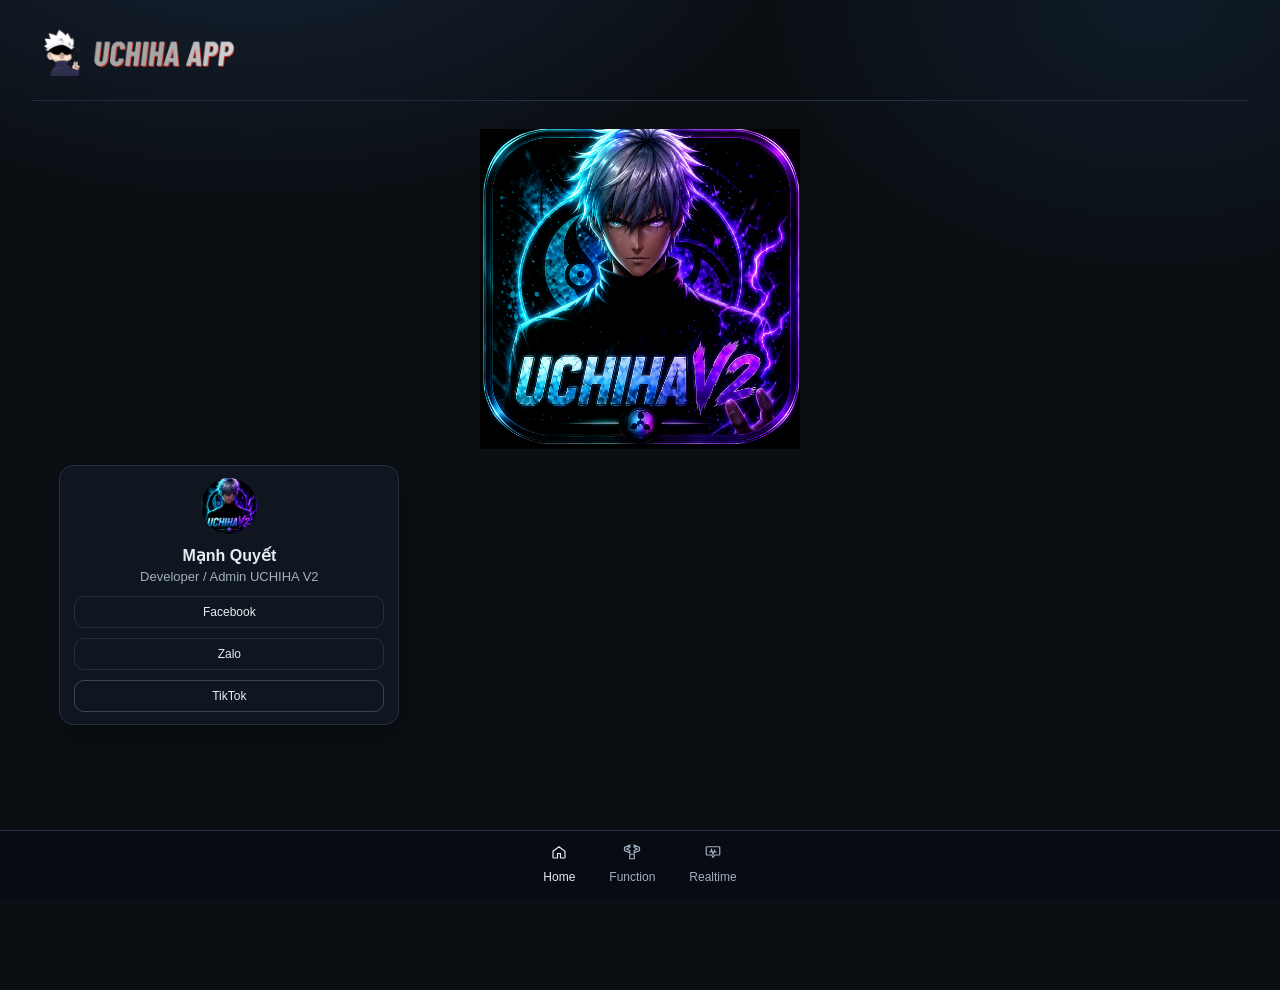
==== commit 6e22b494: "Add files via upload" ====
--- a/index.html
+++ b/index.html
@@ -2,12 +2,13 @@
 <html lang="vi">
   <head>
     <meta charset="utf-8" />
-    <meta
-      name="viewport"
-      content="width=device-width, initial-scale=1, maximum-scale=1, user-scalable=no"/>
-    <title>UCHIHA V6 Cracked</title>
-    <link rel="stylesheet" href="styles.css" />    
-<style>
+    <meta name="hosting-provider" content="Netlify">
+    <meta name="viewport" content="width=device-width, initial-scale=1, maximum-scale=1, user-scalable=no"/>
+    <title>UCHIHA V2</title>
+    <link rel="stylesheet" href="styles.css" />
+
+    <!-- CSS cho Tâm ảo -->
+    <style>
       .crosshair-panel h3 {
         color: #fff;
         font-size: 16px;
@@ -15,7 +16,7 @@
         margin-bottom: 20px;
         text-transform: uppercase;
         letter-spacing: 1px;
-        text-shadow: 0 0 10px rgba(255,0,0,0.5);
+        text-shadow: 0 0 10px rgba(0,240,255,0.3);
       }
       #virtual-crosshair {
         position: fixed; 
@@ -49,18 +50,12 @@
         transition: all 0.2s;
       }
       .xh-option.active {
-        border-color: #ff0044;
-        background: rgba(255,0,68,0.15);
+        border-color: #00f0ff;
+        background: rgba(0,240,255,0.15);
       }
       .xh-preview {
         width: 45px;
         height: 45px;
-      }
-      .xh-control-row {
-        display: flex;
-        justify-content: space-between;
-        align-items: center;
-        margin-bottom: 15px;
       }
       .neon-slider-wrapper {
         margin-bottom: 15px;
@@ -79,9 +74,9 @@
         width: 18px;
         height: 18px;
         border-radius: 50%;
-        background: #ff0044;
+        background: #00f0ff;
         cursor: pointer;
-        box-shadow: 0 0 5px rgba(255,0,68,0.8);
+        box-shadow: 0 0 5px rgba(0,240,255,0.8);
       }
       .slider-header {
         display: flex;
@@ -102,226 +97,166 @@
         cursor: crosshair;
         touch-action: none;
       }
-      
+      .color-wheel-thumb {
+        position: absolute;
+        width: 20px;
+        height: 20px;
+        border-radius: 50%;
+        border: 2px solid #fff;
+        box-shadow: 0 0 10px rgba(0,0,0,0.8);
+        transform: translate(-50%, -50%);
+        pointer-events: none;
+        background: #00f0ff;
+        left: 50%;
+        top: 0%;
+      }
     </style>
   </head>
   <body>
 
-    <div id="virtual-crosshair" style="--xh-color: #ff0044; --xh-size: 1; --xh-x: 0px; --xh-y: 0px;"></div>
+    <!-- Tâm ảo -->
+    <div id="virtual-crosshair" style="--xh-color: #00f0ff; --xh-size: 1; --xh-x: 0px; --xh-y: 0px;"></div>
+
     <div class="app">
       <div class="main">
         <header class="main-header">
           <div class="header-left">
-            <img class="brand-gif" src="img/uchiha-hero.gif" alt="UCHIHA Cracked" />
+            <img class="brand-gif" src="uchiha-hero.gif" alt="UCHIHA" />
           </div>
         </header>
 
         <section class="home-section" id="homeSection">
           <div class="home-hero">
-            <img class="home-hero-img" src="img/avt.gif" alt="Home banner" />
+            <img class="home-hero-img" src="devmanhquyet.png" alt="Home banner" />
           </div>
           <div class="home-grid">
             <article class="profile-card">
               <div class="profile-avatar">
-                <img src="img/devchicuong.jpg" alt="Dev Mạnh Quyết" />
+                <img src="devmanhquyet.png" alt="Dev Mạnh Quyết" />
               </div>
               <div class="profile-body">
                 <h2>Mạnh Quyết</h2>
-                <p>Dev Mạnh Quyết</p>
+                <p>Developer / Admin UCHIHA V2</p>
               </div>
               <div class="profile-links">
-                <a class="profile-btn facebook" href="" target="_blank" rel="noopener">Facebook</a>
-                <a class="profile-btn zalo" href="https://zalo.me/0996497975">Zalo</a>
-                <a class="profile-btn tiktok" href="https://www.tiktok.com/@boylowkeyyeuem?_r=1&_t=ZS-992kaHQaODk" target="_blank" rel="noopener">TikTok 1</a>
-                <a class="profile-btn tiktok" href="https://www.tiktok.com/@silverheart211noluv?_r=1&_t=ZS-992kc0GaMDt" target="_blank" rel="noopener">TikTok 2</a>
+                <a class="profile-btn facebook" href="https://www.facebook.com/share/1MhrendoDe/" target="_blank" rel="noopener">Facebook</a>
+                <a class="profile-btn zalo" href="https://zalo.me/0336339287">Zalo</a>
+                <a class="profile-btn tiktok" href="https://www.tiktok.com/@mquyet_loveyou07" target="_blank" rel="noopener">TikTok</a>
               </div>
             </article>
           </div>
         </section>
+
         <section class="premium-banner" id="premiumSection">
           <div class="premium-head">
             <div class="premium-icon" aria-hidden="true">
               <svg viewBox="0 0 24 24">
                 <path d="M4 18h16v2H4zM4 6l4 6 4-6 4 6 4-6v10H4z" />
-<defs>
-  <linearGradient id="crownGradient" x1="0%" y1="0%" x2="100%" y2="100%">
-    <stop offset="0%" stop-color="#FF0000"/>
-    <stop offset="100%" stop-color="#FF0000"/>
-  </linearGradient>
-</defs>
+                <defs>
+                  <linearGradient id="crownGradient" x1="0%" y1="0%" x2="100%" y2="100%">
+                    <stop offset="0%" stop-color="#00f0ff"/>
+                    <stop offset="100%" stop-color="#8a2eff"/>
+                  </linearGradient>
+                </defs>
               </svg>
             </div>
             <div class="premium-text">
-              <p class="premium-title">SYSTEM FUNCITON VIP</p>
+              <p class="premium-title">MODE PREMIUM ULTRA VIP</p>
             </div>
           </div>
+
+          <!-- Các chức năng -->
           <div class="feature-list">
             <div class="feature-grid">
-              <div class="feature-item">
-                <div class="feature-content">
-                  <div class="feature-icon" aria-hidden="true">
-                    <svg viewBox="0 0 24 24">
-                      <circle cx="12" cy="12" r="5"></circle>
-                      <path d="M12 3v3M12 18v3M3 12h3M18 12h3"></path>
-                      <circle cx="12" cy="12" r="1.5" fill="currentColor" stroke="none"></circle>
-                    </svg>
-                  </div>
-                  <div class="feature-copy">
-                    <p class="feature-name">AIMLOCK</p>
-                    <p class="feature-sub">Bám ĐầuThông Minh - AI Tự Động Căn Chỉnh Tâm Ngắm Vào Đầu</p>
-                  </div>
-                </div>
-                <label class="toggle">
-                  <input id="aimlockToggle" class="sound-toggle" type="checkbox" />
-                  <span class="switch" aria-hidden="true"></span>
-                </label>
-              </div>
-              <div class="feature-item">
-                <div class="feature-content">
-                  <div class="feature-icon" aria-hidden="true">
-                    <svg viewBox="0 0 24 24">
-                      <path d="M12 3l7 3v5c0 5-3.5 8-7 10-3.5-2-7-5-7-10V6l7-3z"></path>
-                      <path d="M8 12h2l1.5-2 1.5 4 1.5-2H16"></path>
-                    </svg>
-                  </div>
-                  <div class="feature-copy">
-                    <p class="feature-name">STABILITY ASSIST</p>
-                    <p class="feature-sub">Nhẹ Tâm - Ổn Định Tâm Ngắm , Giảm Độ Năng Khi Kéo Tâm</p>
-                  </div>
+              <!-- Hyperlock (ĐƯA LÊN ĐẦU) -->
+              <div class="feature-item">
+                <div>
+                  <p class="feature-name">Hyperlock</p>
+                  <p class="feature-sub">Khóa Đầu Chặt - Tối Ưu Độ Chính Xác Khi Khóa Mục Tiêu</p>
+                </div>
+                <label class="toggle">
+                  <input id="hyperlockToggle" class="sound-toggle" type="checkbox" />
+                  <span class="switch" aria-hidden="true"></span>
+                </label>
+              </div>
+
+              <!-- Stability Assist -->
+              <div class="feature-item">
+                <div>
+                  <p class="feature-name">Stability Assist</p>
+                  <p class="feature-sub">Nhẹ Tâm - Ổn Định Tâm Ngắm , Giảm Độ Năng Khi Kéo Tâm</p>
                 </div>
                 <label class="toggle">
                   <input id="stabilityAssistToggle" class="sound-toggle" type="checkbox" />
                   <span class="switch" aria-hidden="true"></span>
                 </label>
               </div>
-              <div class="feature-item">
-                <div class="feature-content">
-                  <div class="feature-icon" aria-hidden="true">
-                    <svg viewBox="0 0 24 24">
-                      <path d="M12 3v10"></path>
-                      <path d="M8 7h8"></path>
-                      <path d="M6 13a6 6 0 0 0 12 0"></path>
-                    </svg>
-                  </div>
-                  <div class="feature-copy">
-                    <p class="feature-name">AIM HOLD</p>
-                    <p class="feature-sub">Ghìm Tâm - Giữ Cố Định Tâm Ngắm Khi Kéo Tâm</p>
-                  </div>
+
+              <!-- Aim Hold -->
+              <div class="feature-item">
+                <div>
+                  <p class="feature-name">Aim Hold</p>
+                  <p class="feature-sub">Ghìm Tâm - Giữ Cố Định Tâm Ngắm Khi Kéo Tâm</p>
                 </div>
                 <label class="toggle">
                   <input id="aimHoldToggle" class="sound-toggle" type="checkbox" />
                   <span class="switch" aria-hidden="true"></span>
                 </label>
               </div>
-              <div class="feature-item">
-                <div class="feature-content">
-                  <div class="feature-icon" aria-hidden="true">
-                    <svg viewBox="0 0 24 24">
-                      <rect x="7" y="11" width="10" height="8" rx="2"></rect>
-                      <path d="M9 11V8a3 3 0 0 1 6 0v3"></path>
-                      <path d="M12 14v2"></path>
-                    </svg>
-                  </div>
-                  <div class="feature-copy">
-                    <p class="feature-name">AIM LOCKDOWN</p>
-                    <p class="feature-sub">Đầm Tâm - Khoá Vị Trí Mục Tiêu Khi Nhấn Nút Bắn</p>
-                  </div>
+
+              <!-- Aim LockDown -->
+              <div class="feature-item">
+                <div>
+                  <p class="feature-name">Aim LockDown</p>
+                  <p class="feature-sub">Đầm Tâm - Khoá Vị Trí Mục Tiêu Khi Nhấn Nút Bắn</p>
                 </div>
                 <label class="toggle">
                   <input id="aimLockdownToggle" class="sound-toggle" type="checkbox" />
                   <span class="switch" aria-hidden="true"></span>
                 </label>
               </div>
-              <div class="feature-item">
-                <div class="feature-content">
-                  <div class="feature-icon" aria-hidden="true">
-                    <svg viewBox="0 0 24 24">
-                      <path d="M4 14a8 8 0 1 1 16 0"></path>
-                      <path d="M12 14l4-4"></path>
-                      <path d="M11 10l-2 3h2l-1 4 4-6h-2l1-1z"></path>
-                    </svg>
-                  </div>
-                  <div class="feature-copy">
-                    <p class="feature-name">SENSITIVITY BOOSTER</p>
-                    <p class="feature-sub">Nhạy - Tăng Độ Nhạy Cảm Ứng Và Tác Vụ Nhanh Hơn</p>
-                  </div>
+
+              <!-- Sensitivity Boost -->
+              <div class="feature-item">
+                <div>
+                  <p class="feature-name">Sensitivity Boost</p>
+                  <p class="feature-sub">Nhạy - Tăng Độ Nhạy Cảm Ứng Và Tác Vụ Nhanh Hơn</p>
                 </div>
                 <label class="toggle">
                   <input id="sensitivityBoostToggle" class="sound-toggle" type="checkbox" />
                   <span class="switch" aria-hidden="true"></span>
                 </label>
               </div>
-              <div class="feature-item">
-                <div class="feature-content">
-                  <div class="feature-icon" aria-hidden="true">
-                    <svg viewBox="0 0 24 24">
-                      <rect x="4" y="5" width="16" height="11" rx="2"></rect>
-                      <path d="M10 19h4"></path>
-                      <path d="M12 16v3"></path>
-                      <path d="M16.5 8.5l.6 1.4 1.4.6-1.4.6-.6 1.4-.6-1.4-1.4-.6 1.4-.6z"></path>
-                    </svg>
-                  </div>
-                  <div class="feature-copy">
-                    <p class="feature-name">SCREEN BOOSTER</p>
-                    <p class="feature-sub">Buff Màn - Nâng Cao Chất Lượng Hình Ảnh Mượt Mà Hơn</p>
-                  </div>
+
+              <!-- Screen Boost -->
+              <div class="feature-item">
+                <div>
+                  <p class="feature-name">Screen Boost</p>
+                  <p class="feature-sub">Buff Màn - Nâng Cao Chất Lượng Hình Ảnh Mượt Mà Hơn</p>
                 </div>
                 <label class="toggle">
                   <input id="screenBoostToggle" class="sound-toggle" type="checkbox" />
                   <span class="switch" aria-hidden="true"></span>
                 </label>
               </div>
-              <div class="feature-item">
-                <div class="feature-content">
-                  <div class="feature-icon" aria-hidden="true">
-                    <svg viewBox="0 0 24 24">
-                      <circle cx="12" cy="9" r="3.5"></circle>
-                      <path d="M12 3v2M12 13v2M6 9h2M16 9h2"></path>
-                      <path d="M7 19c1.8-2.4 8.2-2.4 10 0"></path>
-                    </svg>
-                  </div>
-                  <div class="feature-copy">
-                    <p class="feature-name">HEADSHOT FIX</p>
-                    <p class="feature-sub">Fix Lố Đầu - Tinh Chỉnh Chỉ Sai Số Điểm Ngắm Tâm Đầu Chính Xác</p>
-                  </div>
+
+              <!-- HeadShot Fix -->
+              <div class="feature-item">
+                <div>
+                  <p class="feature-name">HeadShot Fix</p>
+                  <p class="feature-sub">Fix Lố Đầu - Tinh Chỉnh Chỉ Sai Số Điểm Ngắm Tâm Đầu Chính Xác</p>
                 </div>
                 <label class="toggle">
                   <input id="headshotFixToggle" class="sound-toggle" type="checkbox" />
                   <span class="switch" aria-hidden="true"></span>
                 </label>
               </div>
-              <div class="feature-item">
-                <div class="feature-content">
-                  <div class="feature-icon" aria-hidden="true">
-                    <svg viewBox="0 0 24 24">
-                      <path d="M5 12h10"></path>
-                      <path d="M15 9l4 3-4 3"></path>
-                      <path d="M5 9v6"></path>
-                    </svg>
-                  </div>
-                  <div class="feature-copy">
-                    <p class="feature-name">BULLET ALIGN</p>
-                    <p class="feature-sub">Fix Lạc Đạn - Căn Chỉnh Đường Đạn Chính Xác Với Tâm Mục Tiêu</p>
-                  </div>
-                </div>
-                <label class="toggle">
-                  <input id="bulletAlignToggle" class="sound-toggle" type="checkbox" />
-                  <span class="switch" aria-hidden="true"></span>
-                </label>
-              </div>
-              <div class="feature-item">
-                <div class="feature-content">
-                  <div class="feature-icon" aria-hidden="true">
-                    <svg viewBox="0 0 24 24">
-                      <path d="M5 9c2-2 4 2 7 0s5-2 7 0"></path>
-                      <path d="M5 15c2-2 4 2 7 0s5-2 7 0"></path>
-                      <path d="M7 4l10 16"></path>
-                    </svg>
-                  </div>
-                  <div class="feature-copy">
-                    <p class="feature-name">SHAKE FIX</p>
-                    <p class="feature-sub">Fix Rung - Khử Rung Tâm Súng Khi Tấn Công Vào Mục Tiêu</p>
-                  </div>
+
+              <!-- Shake Fix -->
+              <div class="feature-item">
+                <div>
+                  <p class="feature-name">Shake Fix</p>
+                  <p class="feature-sub">Fix Rung - Khử Rung Tâm Súng Khi Tấn Công Vào Mục Tiêu</p>
                 </div>
                 <label class="toggle">
                   <input id="shakeFixToggle" class="sound-toggle" type="checkbox" />
@@ -330,40 +265,28 @@
               </div>
             </div>
           </div>
-        <div>
-                <div class="crosshair-panel">
-            <h3>CÀI ĐẶT TÂM ẢO</h3>
+
+          <!-- ===== CÀI ĐẶT TÂM ẢO ===== -->
+          <div class="crosshair-panel">
+            <h3>🎯 CÀI ĐẶT TÂM ẢO</h3>
 
             <div class="feature-item">
-                <div class="feature-content">
-                  <div class="feature-icon" aria-hidden="true">
-                     <svg viewBox="0 0 20 20" fill="none" stroke-width="1.5">
-                    <circle cx="10" cy="10" r="7"></circle>
-                    <circle cx="10" cy="10" r="3"></circle>
-                    <circle cx="10" cy="10" r="1" fill="currentColor" stroke="none"></circle>
-                    <line x1="10" y1="3" x2="10" y2="7"></line>
-                    <line x1="10" y1="13" x2="10" y2="17"></line>
-                    <line x1="3" y1="10" x2="7" y2="10"></line>
-                    <line x1="13" y1="10" x2="17" y2="10"></line>
-                    </svg>
-                  </div>              
-    <div class="feature-copy">
-      <p class="feature-name">TÂM ẢO</p>
-      <p class="feature-sub">Tâm Súng Ảo - Căn Chỉnh Tâm Đầu , Giữ Tâm Ổn Định Tăng Tỉ Lệ Headshot</p>
-    </div>
-
-  </div>
+              <div>
+                <p class="feature-name">TÂM ẢO</p>
+                <p class="feature-sub">Tâm Súng Ảo - Căn Chỉnh Tâm Đầu, Tăng Tỉ Lệ Headshot</p>
+              </div>
               <label class="toggle">
-                <input id="crosshair-toggle" class="sound-toggle" type="checkbox" />
+                <input id="crosshairToggle" class="sound-toggle" type="checkbox" />
                 <span class="switch" aria-hidden="true"></span>
               </label>
             </div>
+
             <h4 style="color:#fff; font-size:13px; margin-bottom:10px;">STYLE PRESET</h4>
             <div class="xh-grid">
-                <div class="xh-option active" id="xh-opt-1" onclick="setXhType(1)"><div class="xh-preview" id="preview-1"></div></div>
-                <div class="xh-option" id="xh-opt-2" onclick="setXhType(2)"><div class="xh-preview" id="preview-2"></div></div>
-                <div class="xh-option" id="xh-opt-3" onclick="setXhType(3)"><div class="xh-preview" id="preview-3"></div></div>
-                <div class="xh-option" id="xh-opt-4" onclick="setXhType(4)"><div class="xh-preview" id="preview-4"></div></div>
+              <div class="xh-option active" id="xh-opt-1" onclick="setXhType(1)"><div class="xh-preview" id="preview-1"></div></div>
+              <div class="xh-option" id="xh-opt-2" onclick="setXhType(2)"><div class="xh-preview" id="preview-2"></div></div>
+              <div class="xh-option" id="xh-opt-3" onclick="setXhType(3)"><div class="xh-preview" id="preview-3"></div></div>
+              <div class="xh-option" id="xh-opt-4" onclick="setXhType(4)"><div class="xh-preview" id="preview-4"></div></div>
             </div>
 
             <div style="text-align: center; margin-top: 25px; margin-bottom: 25px;">
@@ -372,24 +295,38 @@
                 <div class="color-wheel-thumb" id="vcColorThumb"></div>
               </div>
             </div>
-            <div class="slider-header"><div class="sh-left">KÍCH CỠ TÂM</div><div class="sh-right" id="xh-size-lbl">1.0x</div></div>
-            <div class="neon-slider-wrapper"><input type="range" id="xh-size-slider" class="neon-slider" min="0.1" max="3" step="0.05" value="1" oninput="updateXh()"></div>
-
-            <div class="slider-header"><div class="sh-left">TRỤC X</div><div class="sh-right" id="xh-x-lbl">0px</div></div>
-            <div class="neon-slider-wrapper"><input type="range" id="xh-x-slider" class="neon-slider" min="-200" max="200" step="1" value="0" oninput="updateXh()"></div>
-
-            <div class="slider-header"><div class="sh-left">TRỤC Y</div><div class="sh-right" id="xh-y-lbl">0px</div></div>
-            <div class="neon-slider-wrapper"><input type="range" id="xh-y-slider" class="neon-slider" min="-200" max="200" step="1" value="0" oninput="updateXh()"></div>
+
+            <div class="slider-header">
+              <div class="sh-left">KÍCH CỠ TÂM</div>
+              <div class="sh-right" id="xh-size-lbl">1.0x</div>
+            </div>
+            <div class="neon-slider-wrapper">
+              <input type="range" id="xh-size-slider" class="neon-slider" min="0.1" max="3" step="0.05" value="1" oninput="updateXh()">
+            </div>
+
+            <div class="slider-header">
+              <div class="sh-left">TRỤC X</div>
+              <div class="sh-right" id="xh-x-lbl">0px</div>
+            </div>
+            <div class="neon-slider-wrapper">
+              <input type="range" id="xh-x-slider" class="neon-slider" min="-200" max="200" step="1" value="0" oninput="updateXh()">
+            </div>
+
+            <div class="slider-header">
+              <div class="sh-left">TRỤC Y</div>
+              <div class="sh-right" id="xh-y-lbl">0px</div>
+            </div>
+            <div class="neon-slider-wrapper">
+              <input type="range" id="xh-y-slider" class="neon-slider" min="-200" max="200" step="1" value="0" oninput="updateXh()">
+            </div>
           </div>
-          </section>
+        </section>
 
         <section class="monitor-section is-hidden" id="monitorSection">
           <div class="rt-monitor">
             <div class="wrap">
               <header>
-                <div class="title">
-                </div>
-
+                <div class="title"></div>
               </header>
 
               <div class="grid">
@@ -408,8 +345,8 @@
                     <div class="charts spaced-top">
                       <div class="chartBox">
                         <div class="chartTop">
-                          <span>CPU (Ước Lượng Theo Giời Gian Bận Mỗi Frame)</span>
-                          <span class="badge">Target: <span id="mTarget">120</span> FPS</span>
+                          <span>CPU (ước lượng theo thời gian bận mỗi frame)</span>
+                          <span class="badge">Target: <span id="mTarget">90</span> FPS</span>
                         </div>
                         <canvas id="cpuCanvas" width="900" height="180"></canvas>
                       </div>
@@ -417,7 +354,7 @@
                       <div class="chartBox">
                         <div class="chartTop">
                           <span>RAM (MB) / Heap Used</span>
-                          <span class="badge">Scale Auto</span>
+                          <span class="badge">Scale auto</span>
                         </div>
                         <canvas id="ramCanvas" width="900" height="180"></canvas>
                       </div>
@@ -432,7 +369,7 @@
 
                   <div class="panelBody controls-panel">
                     <div class="controls">
-                      <button id="btnLock" class="toggleOn">UnLock 120 FPS : OFF</button>
+                      <button id="btnLock" class="toggleOn">Lock 90 FPS: OFF</button>
                       <button id="btnClearConsole">Xóa Console</button>
                       <button id="btnCleanRam">Dọn RAM</button>
                       <button id="btnCleanCpu">Dọn CPU</button>
@@ -454,7 +391,6 @@
 
                   <div class="panelBody consoleBox">
                     <div id="consoleView" class="consoleView" aria-label="console"></div>
-
                     <div class="consoleInput">
                       <input id="cmd" type="text" placeholder="Nhập lệnh JS rồi Enter..." autocomplete="off" />
                       <button id="btnExec">Run</button>
@@ -465,210 +401,163 @@
             </div>
           </div>
         </section>
-        <section class="booster-section is-hidden" id="boosterSection">
-          <div id="boosterBox">
-            <h2 class="booster-title">BOOSTER</h2>
-            <div class="booster-item">
-              <img src="https://i.ibb.co/HTkB6GZB/IMG-8479.jpg">
-              <span>FREE FIRE</span>
-              <button class="red" onclick="openFF()">BOOSTER</button>
-            </div>
-
-            <div class="booster-item">
-              <img src="https://i.ibb.co/jvgcHwTL/IMG-8478.jpg">
-              <span>FREE FIRE MAX</span>
-              <button class="red" onclick="openFFM()">BOOSTER</button>
-            </div>
-          </div>
-        </section>
       </div>
     </div>
+
+    <div id="realtimePage" class="page">
+      <div id="boosterBox">
+        <h2 class="booster-title">BOOSTER</h2>
+        <div class="booster-item">
+          <img src="IMG-8479.jpg" alt="Free Fire">
+          <span>FREE FIRE</span>
+          <button class="red" onclick="openFF()">BOOSTER</button>
+        </div>
+        <div class="booster-item">
+          <img src="IMG-8478.jpg" alt="Free Fire Max">
+          <span>FREE FIRE MAX</span>
+          <button class="red" onclick="openFFM()">BOOSTER</button>
+        </div>
+      </div>
+    </div>
+
     <nav class="bottom-nav" aria-label="Primary">
-      <a class="bottom-item is-active" href="#home" id="homeBottom" aria-label="Home">
+      <a class="bottom-item is-active" href="#home" id="homeBottom">
         <span class="bottom-icon" aria-hidden="true">
-          <img src="icon/home-button.png" alt="" />
+          <svg viewBox="0 0 24 24">
+            <path d="M4 11l8-6 8 6v8a1 1 0 0 1-1 1h-5v-6H10v6H5a1 1 0 0 1-1-1z" />
+          </svg>
         </span>
+        <span class="bottom-label">Home</span>
       </a>
-      <a class="bottom-item" href="#premiumSection" id="functionBottom" aria-label="Function">
+      <a class="bottom-item" href="#premiumSection" id="functionBottom">
         <span class="bottom-icon" aria-hidden="true">
-          <img src="icon/settings.png" alt="" />
+          <svg viewBox="0 0 24 24">
+            <path d="M9 3v3l-4 2 4 2v3l-7-3v-4zM15 3v3l4 2-4 2v3l7-3v-4zM9 15h6v6H9z" />
+          </svg>
         </span>
+        <span class="bottom-label">Function</span>
       </a>
-      <a class="bottom-item" href="#monitorSection" id="monitorBottom" aria-label="Realtime">
+      <a class="bottom-item" href="#monitorSection" id="monitorBottom">
         <span class="bottom-icon" aria-hidden="true">
-          <img src="icon/real-time.png" alt="" />
+          <svg viewBox="0 0 24 24">
+            <path d="M4 5h16a1 1 0 0 1 1 1v9a1 1 0 0 1-1 1h-6l-2 3-2-3H4a1 1 0 0 1-1-1V6a1 1 0 0 1 1-1z" />
+            <path d="M7 12h2l1-3 2 6 2-5 1 2h2" />
+          </svg>
         </span>
-      </a>
-      <a class="bottom-item" href="#boosterSection" id="boosterBottom" aria-label="Booster">
-        <span class="bottom-icon" aria-hidden="true">
-          <img src="icon/shuttle.png" alt="" />
-        </span>
+        <span class="bottom-label">Realtime</span>
       </a>
     </nav>
-    </div>
-<script>
-document.querySelectorAll(".nav-item").forEach(btn => {
-  btn.addEventListener("click", () => {
-    const name = btn.innerText.toLowerCase();
-    const booster = document.getElementById("boosterBox");
-
-    if (name.includes("realtime")) {
-      booster.style.display = "flex";
-    } else {
-      booster.style.display = "none";
-    }
-  });
-});
-
-function openGame(link) {
-  window.location.href = link;
-}
-</script>
-<script>
-  window.sysSettings = { noti: true };
-  window.showToast = function(text, isError) {
-    if(!window.sysSettings.noti) return;
-    if(typeof isError === 'undefined') isError = false;
-    var toast = document.getElementById('action-toast'); 
-    document.getElementById('toast-text').innerText = text; 
-    toast.className = 'action-toast show ' + (isError ? 'error' : 'success'); 
-    
-    clearTimeout(window.toastTimer); 
-    window.toastTimer = setTimeout(function() { 
-        toast.classList.remove('show'); 
-    }, 2500);
-  }
-  function sendLocalPushBanner(title, bodyMsg) {
-      if (!window.sysSettings || !window.sysSettings.noti) return; 
-      if (!("Notification" in window)) {
-        console.log("Trình duyệt không hỗ trợ Push Notification.");
-        return;
-      }
-      const options = {
-        body: bodyMsg,
-        icon: 'img/avt.gif', // Thay icon phù hợp nếu cần
-        badge: 'img/avt.gif'
-      };
-
-      if (Notification.permission === "granted") {
-        if ('serviceWorker' in navigator && navigator.serviceWorker.ready) {
-            navigator.serviceWorker.ready.then(function(registration) {
-                registration.showNotification(title, options);
-            });
-        } else {
-            new Notification(title, options);
-        }
-      } else if (Notification.permission !== "denied") {
-        Notification.requestPermission().then(function(permission) {
-            if (permission === "granted") {
-                if ('serviceWorker' in navigator) {
-                    navigator.serviceWorker.ready.then(function(registration) {
-                        registration.showNotification(title, options);
-                    });
-                } else {
-                    new Notification(title, options);
-                }
-            }
-        });
-      }
-  }
-  document.addEventListener('DOMContentLoaded', function() {
-      if ("Notification" in window && Notification.permission !== "granted" && Notification.permission !== "denied") {
-          Notification.requestPermission();
-      }
-  });
-  document.querySelectorAll('.sound-toggle').forEach(function(input) {
-      input.addEventListener('change', function(e) {
-          // Tìm tên tính năng tương ứng
-          var featureItem = this.closest('.feature-item');
-          var featureName = featureItem ? featureItem.querySelector('.feature-name').innerText.trim() : "TÍNH NĂNG";
-
-          if (this.checked) { 
-              window.showToast("ĐÃ BẬT " + featureName); 
-              sendLocalPushBanner("UCHIHA V6 Cracked", "⚡ APP ĐANG HOẠT ĐỘNG: Bật " + featureName + " thành công. Vào game ngay!");
-          } else { 
-              window.showToast("ĐÃ TẮT " + featureName, true); 
-              sendLocalPushBanner("HỆ THỐNG", "❌ Đã ngắt kết nối: " + featureName);
-          }
-      });
-  });
-  let currentXhColor = '#ff0044'; 
-  let currentXhType = 1;
-
-  const xhTemplates = [
-      `<svg viewBox="0 0 100 100" class="xh-svg"><circle cx="50" cy="50" r="5" fill="var(--xh-color)"/><line x1="25" y1="25" x2="36" y2="36" stroke="#b0b5ba" stroke-width="5.5" stroke-linecap="round"/><line x1="75" y1="25" x2="64" y2="36" stroke="#b0b5ba" stroke-width="5.5" stroke-linecap="round"/><line x1="25" y1="75" x2="36" y2="64" stroke="#b0b5ba" stroke-width="5.5" stroke-linecap="round"/><line x1="75" y1="75" x2="64" y2="64" stroke="#b0b5ba" stroke-width="5.5" stroke-linecap="round"/></svg>`,
-      `<svg viewBox="0 0 100 100" class="xh-svg"><path d="M 36 24 L 28 16 L 16 28 L 24 36" fill="none" stroke="var(--xh-color)" stroke-width="4.5" stroke-linecap="round" stroke-linejoin="round"/><path d="M 64 24 L 72 16 L 84 28 L 76 36" fill="none" stroke="var(--xh-color)" stroke-width="4.5" stroke-linecap="round" stroke-linejoin="round"/><path d="M 24 64 L 16 72 L 28 84 L 36 76" fill="none" stroke="var(--xh-color)" stroke-width="4.5" stroke-linecap="round" stroke-linejoin="round"/><path d="M 76 64 L 84 72 L 72 84 L 64 76" fill="none" stroke="var(--xh-color)" stroke-width="4.5" stroke-linecap="round" stroke-linejoin="round"/><circle cx="50" cy="30" r="3.5" fill="#b91c1c"/><circle cx="50" cy="70" r="3.5" fill="#b91c1c"/><circle cx="30" cy="50" r="3.5" fill="#b91c1c"/><circle cx="70" cy="50" r="3.5" fill="#b91c1c"/><circle cx="50" cy="50" r="3.5" fill="#ffffff"/></svg>`,
-      `<svg viewBox="0 0 100 100" class="xh-svg"><circle cx="50" cy="50" r="40" fill="none" stroke="var(--xh-color)" stroke-width="3"/><polygon points="16,16 31,24 24,31" fill="var(--xh-color)"/><polygon points="84,16 69,24 76,31" fill="var(--xh-color)"/><polygon points="16,84 24,69 31,76" fill="var(--xh-color)"/><polygon points="84,84 76,69 69,76" fill="var(--xh-color)"/><line x1="5" y1="50" x2="35" y2="50" stroke="var(--xh-color)" stroke-width="3"/><line x1="65" y1="50" x2="95" y2="50" stroke="var(--xh-color)" stroke-width="3"/><line x1="50" y1="5" x2="50" y2="35" stroke="var(--xh-color)" stroke-width="3"/><line x1="50" y1="65" x2="50" y2="95" stroke="var(--xh-color)" stroke-width="3"/><line x1="20" y1="45" x2="20" y2="55" stroke="var(--xh-color)" stroke-width="2"/><line x1="30" y1="45" x2="30" y2="55" stroke="var(--xh-color)" stroke-width="2"/><line x1="70" y1="45" x2="70" y2="55" stroke="var(--xh-color)" stroke-width="2"/><line x1="80" y1="45" x2="80" y2="55" stroke="var(--xh-color)" stroke-width="2"/><line x1="45" y1="20" x2="55" y2="20" stroke="var(--xh-color)" stroke-width="2"/><line x1="45" y1="30" x2="55" y2="30" stroke="var(--xh-color)" stroke-width="2"/><line x1="45" y1="70" x2="55" y2="70" stroke="var(--xh-color)" stroke-width="2"/><line x1="45" y1="80" x2="55" y2="80" stroke="var(--xh-color)" stroke-width="2"/><circle cx="50" cy="50" r="15" fill="none" stroke="#ffffff" stroke-width="3"/><circle cx="50" cy="50" r="7" fill="#ff0000"/></svg>`,
-      `<svg viewBox="0 0 100 100" class="xh-svg"><circle cx="50" cy="50" r="24" fill="none" stroke="#d32f2f" stroke-width="3.5"/><polygon points="46,24 54,24 50,12" fill="#d32f2f"/><polygon points="46,76 54,76 50,88" fill="#d32f2f"/><polygon points="24,46 24,54 12,50" fill="#d32f2f"/><polygon points="76,46 76,54 88,50" fill="#d32f2f"/><line x1="24" y1="50" x2="76" y2="50" stroke="rgba(255,255,255,0.2)" stroke-width="1.5"/><line x1="50" y1="24" x2="50" y2="76" stroke="rgba(255,255,255,0.2)" stroke-width="1.5"/><circle cx="50" cy="50" r="3.5" fill="var(--xh-color)"/></svg>`
-  ];
-
-  window.setXhType = function(type) {
-      currentXhType = type;
-      document.querySelectorAll('.xh-option').forEach(el => el.classList.remove('active'));
-      document.getElementById('xh-opt-' + type).classList.add('active');
-      updateXh();
-  }
-
-  window.updateXh = function() {
-      const sizeSlider = document.getElementById('xh-size-slider');
-      const xSlider = document.getElementById('xh-x-slider');
-      const ySlider = document.getElementById('xh-y-slider');
-
-      const size = sizeSlider ? sizeSlider.value : 1;
-      const x = xSlider ? xSlider.value : 0;
-      const y = ySlider ? ySlider.value : 0;
-
-      const sizeLbl = document.getElementById('xh-size-lbl');
-      const xLbl = document.getElementById('xh-x-lbl');
-      const yLbl = document.getElementById('xh-y-lbl');
-
-      if(sizeLbl) sizeLbl.innerText = size + 'x';
-      if(xLbl) xLbl.innerText = x + 'px';
-      if(yLbl) yLbl.innerText = y + 'px';
-
-      const vh = document.getElementById('virtual-crosshair');
-      if (vh) {
+
+    <script src="app.js"></script>
+    <script src="key.js"></script>
+    <script src="code.js"></script>
+    <script src="code1.js"></script>
+    <script src="code2.js"></script>
+
+    <!-- JavaScript cho các chức năng và Tâm ảo -->
+    <script>
+      // ===== CÁC CHỨC NĂNG =====
+      document.getElementById('hyperlockToggle')?.addEventListener('change', function() {
+        console.log('Hyperlock: ' + (this.checked ? 'ON' : 'OFF'));
+      });
+      document.getElementById('stabilityAssistToggle')?.addEventListener('change', function() {
+        console.log('Stability Assist: ' + (this.checked ? 'ON' : 'OFF'));
+      });
+      document.getElementById('aimHoldToggle')?.addEventListener('change', function() {
+        console.log('Aim Hold: ' + (this.checked ? 'ON' : 'OFF'));
+      });
+      document.getElementById('aimLockdownToggle')?.addEventListener('change', function() {
+        console.log('Aim LockDown: ' + (this.checked ? 'ON' : 'OFF'));
+      });
+      document.getElementById('sensitivityBoostToggle')?.addEventListener('change', function() {
+        console.log('Sensitivity Boost: ' + (this.checked ? 'ON' : 'OFF'));
+      });
+      document.getElementById('screenBoostToggle')?.addEventListener('change', function() {
+        console.log('Screen Boost: ' + (this.checked ? 'ON' : 'OFF'));
+      });
+      document.getElementById('headshotFixToggle')?.addEventListener('change', function() {
+        console.log('HeadShot Fix: ' + (this.checked ? 'ON' : 'OFF'));
+      });
+      document.getElementById('shakeFixToggle')?.addEventListener('change', function() {
+        console.log('Shake Fix: ' + (this.checked ? 'ON' : 'OFF'));
+      });
+
+      // ===== CROSSHAIR (TÂM ẢO) =====
+      let currentXhColor = '#00f0ff';
+      let currentXhType = 1;
+
+      const xhTemplates = [
+        `<svg viewBox="0 0 100 100" class="xh-svg"><circle cx="50" cy="50" r="5" fill="var(--xh-color)"/><line x1="25" y1="25" x2="36" y2="36" stroke="#b0b5ba" stroke-width="5.5" stroke-linecap="round"/><line x1="75" y1="25" x2="64" y2="36" stroke="#b0b5ba" stroke-width="5.5" stroke-linecap="round"/><line x1="25" y1="75" x2="36" y2="64" stroke="#b0b5ba" stroke-width="5.5" stroke-linecap="round"/><line x1="75" y1="75" x2="64" y2="64" stroke="#b0b5ba" stroke-width="5.5" stroke-linecap="round"/></svg>`,
+        `<svg viewBox="0 0 100 100" class="xh-svg"><path d="M 36 24 L 28 16 L 16 28 L 24 36" fill="none" stroke="var(--xh-color)" stroke-width="4.5" stroke-linecap="round" stroke-linejoin="round"/><path d="M 64 24 L 72 16 L 84 28 L 76 36" fill="none" stroke="var(--xh-color)" stroke-width="4.5" stroke-linecap="round" stroke-linejoin="round"/><path d="M 24 64 L 16 72 L 28 84 L 36 76" fill="none" stroke="var(--xh-color)" stroke-width="4.5" stroke-linecap="round" stroke-linejoin="round"/><path d="M 76 64 L 84 72 L 72 84 L 64 76" fill="none" stroke="var(--xh-color)" stroke-width="4.5" stroke-linecap="round" stroke-linejoin="round"/><circle cx="50" cy="30" r="3.5" fill="#b91c1c"/><circle cx="50" cy="70" r="3.5" fill="#b91c1c"/><circle cx="30" cy="50" r="3.5" fill="#b91c1c"/><circle cx="70" cy="50" r="3.5" fill="#b91c1c"/><circle cx="50" cy="50" r="3.5" fill="#ffffff"/></svg>`,
+        `<svg viewBox="0 0 100 100" class="xh-svg"><circle cx="50" cy="50" r="40" fill="none" stroke="var(--xh-color)" stroke-width="3"/><polygon points="16,16 31,24 24,31" fill="var(--xh-color)"/><polygon points="84,16 69,24 76,31" fill="var(--xh-color)"/><polygon points="16,84 24,69 31,76" fill="var(--xh-color)"/><polygon points="84,84 76,69 69,76" fill="var(--xh-color)"/><line x1="5" y1="50" x2="35" y2="50" stroke="var(--xh-color)" stroke-width="3"/><line x1="65" y1="50" x2="95" y2="50" stroke="var(--xh-color)" stroke-width="3"/><line x1="50" y1="5" x2="50" y2="35" stroke="var(--xh-color)" stroke-width="3"/><line x1="50" y1="65" x2="50" y2="95" stroke="var(--xh-color)" stroke-width="3"/><line x1="20" y1="45" x2="20" y2="55" stroke="var(--xh-color)" stroke-width="2"/><line x1="30" y1="45" x2="30" y2="55" stroke="var(--xh-color)" stroke-width="2"/><line x1="70" y1="45" x2="70" y2="55" stroke="var(--xh-color)" stroke-width="2"/><line x1="80" y1="45" x2="80" y2="55" stroke="var(--xh-color)" stroke-width="2"/><line x1="45" y1="20" x2="55" y2="20" stroke="var(--xh-color)" stroke-width="2"/><line x1="45" y1="30" x2="55" y2="30" stroke="var(--xh-color)" stroke-width="2"/><line x1="45" y1="70" x2="55" y2="70" stroke="var(--xh-color)" stroke-width="2"/><line x1="45" y1="80" x2="55" y2="80" stroke="var(--xh-color)" stroke-width="2"/><circle cx="50" cy="50" r="15" fill="none" stroke="#ffffff" stroke-width="3"/><circle cx="50" cy="50" r="7" fill="#ff0000"/></svg>`,
+        `<svg viewBox="0 0 100 100" class="xh-svg"><circle cx="50" cy="50" r="24" fill="none" stroke="#d32f2f" stroke-width="3.5"/><polygon points="46,24 54,24 50,12" fill="#d32f2f"/><polygon points="46,76 54,76 50,88" fill="#d32f2f"/><polygon points="24,46 24,54 12,50" fill="#d32f2f"/><polygon points="76,46 76,54 88,50" fill="#d32f2f"/><line x1="24" y1="50" x2="76" y2="50" stroke="rgba(255,255,255,0.2)" stroke-width="1.5"/><line x1="50" y1="24" x2="50" y2="76" stroke="rgba(255,255,255,0.2)" stroke-width="1.5"/><circle cx="50" cy="50" r="3.5" fill="var(--xh-color)"/></svg>`
+      ];
+
+      window.setXhType = function(type) {
+        currentXhType = type;
+        document.querySelectorAll('.xh-option').forEach(el => el.classList.remove('active'));
+        document.getElementById('xh-opt-' + type).classList.add('active');
+        updateXh();
+      }
+
+      window.updateXh = function() {
+        const sizeSlider = document.getElementById('xh-size-slider');
+        const xSlider = document.getElementById('xh-x-slider');
+        const ySlider = document.getElementById('xh-y-slider');
+
+        const size = sizeSlider ? sizeSlider.value : 1;
+        const x = xSlider ? xSlider.value : 0;
+        const y = ySlider ? ySlider.value : 0;
+
+        const sizeLbl = document.getElementById('xh-size-lbl');
+        const xLbl = document.getElementById('xh-x-lbl');
+        const yLbl = document.getElementById('xh-y-lbl');
+
+        if(sizeLbl) sizeLbl.innerText = size + 'x';
+        if(xLbl) xLbl.innerText = x + 'px';
+        if(yLbl) yLbl.innerText = y + 'px';
+
+        const vh = document.getElementById('virtual-crosshair');
+        if (vh) {
           vh.style.setProperty('--xh-color', currentXhColor);
           vh.style.setProperty('--xh-size', size);
           vh.style.setProperty('--xh-x', x + 'px');
           vh.style.setProperty('--xh-y', y + 'px');
           vh.innerHTML = xhTemplates[currentXhType - 1];
-      }
-      
-      for(let i=1; i<=4; i++) {
+        }
+        
+        for(let i=1; i<=4; i++) {
           const preview = document.getElementById('preview-' + i);
-          if (preview) { preview.style.setProperty('--xh-color', currentXhColor); preview.innerHTML = xhTemplates[i - 1]; }
-      }
-      
-      if (window.AndroidBridge && window.AndroidBridge.updateCrosshairSettings) {
-          window.AndroidBridge.updateCrosshairSettings(currentXhType, currentXhColor, size, x, y);
-      }
-  }
-
-  document.addEventListener("DOMContentLoaded", function() {
-      setTimeout(() => { updateXh(); }, 500);
-
-      const chToggle = document.getElementById('crosshair-toggle');
-      if (chToggle) {
+          if (preview) { 
+            preview.style.setProperty('--xh-color', currentXhColor); 
+            preview.innerHTML = xhTemplates[i - 1]; 
+          }
+        }
+      }
+
+      document.addEventListener("DOMContentLoaded", function() {
+        setTimeout(() => { updateXh(); }, 500);
+
+        const chToggle = document.getElementById('crosshairToggle');
+        if (chToggle) {
           chToggle.addEventListener('change', function(e) {
-              const isChecked = this.checked;
-              
-              if (window.AndroidBridge && window.AndroidBridge.toggleVirtualCrosshair) {
-                  document.getElementById('virtual-crosshair').style.display = 'none';
-                  window.AndroidBridge.toggleVirtualCrosshair(isChecked);
-                  if (isChecked) setTimeout(() => { updateXh(); }, 300);
-              } else {
-                  document.getElementById('virtual-crosshair').style.display = isChecked ? 'block' : 'none';
-              }
-              localStorage.setItem("crosshair-enabled", isChecked);
+            const isChecked = this.checked;
+            document.getElementById('virtual-crosshair').style.display = isChecked ? 'block' : 'none';
+            localStorage.setItem("crosshair-enabled", isChecked);
+            console.log('Tâm ảo: ' + (isChecked ? 'ON' : 'OFF'));
           });
-      }
-
-      const vcWheel = document.getElementById('vcColorWheel');
-      const vcThumb = document.getElementById('vcColorThumb');
-      let isDraggingColor = false;
-
-      const handleColorWheel = (e) => {
+          
+          if (localStorage.getItem("crosshair-enabled") === 'true') {
+            chToggle.checked = true;
+            document.getElementById('virtual-crosshair').style.display = 'block';
+          }
+        }
+
+        const vcWheel = document.getElementById('vcColorWheel');
+        const vcThumb = document.getElementById('vcColorThumb');
+        let isDraggingColor = false;
+
+        const handleColorWheel = (e) => {
           if(!vcWheel || !vcThumb) return;
           const rect = vcWheel.getBoundingClientRect();
           const centerX = rect.left + rect.width / 2;
@@ -689,99 +578,27 @@
           const thumbX = radius + thumbRadius * Math.cos(angle * Math.PI / 180);
           const thumbY = radius + thumbRadius * Math.sin(angle * Math.PI / 180);
 
-          vcThumb.style.left = `${thumbX}px`;
-          vcThumb.style.top = `${thumbY}px`;
+          vcThumb.style.left = thumbX + 'px';
+          vcThumb.style.top = thumbY + 'px';
           
-          currentXhColor = `hsl(${hue}, 100%, 50%)`;
+          currentXhColor = 'hsl(' + hue + ', 100%, 50%)';
           vcThumb.style.background = currentXhColor;
 
           updateXh();
-      };
-
-      if(vcWheel) {
+        };
+
+        if(vcWheel) {
           vcWheel.addEventListener('mousedown', (e) => { isDraggingColor = true; handleColorWheel(e); });
           window.addEventListener('mousemove', (e) => { if (isDraggingColor) handleColorWheel(e); });
           window.addEventListener('mouseup', () => { isDraggingColor = false; });
           vcWheel.addEventListener('touchstart', (e) => { isDraggingColor = true; handleColorWheel(e); }, {passive: false});
           window.addEventListener('touchmove', (e) => { 
-              if (isDraggingColor) { e.preventDefault(); handleColorWheel(e); }
+            if (isDraggingColor) { e.preventDefault(); handleColorWheel(e); }
           }, {passive: false});
           window.addEventListener('touchend', () => { isDraggingColor = false; });
-      }
-  });
-</script>
-
-<script>
-  (function() {
-    const canvas = document.getElementById('particleCanvas');
-    const ctx = canvas.getContext('2d');
-    let width, height;
-
-    function resizeCanvas() {
-      width = canvas.width = window.innerWidth;
-      height = canvas.height = window.innerHeight;
-    }
-    
-    window.addEventListener('resize', resizeCanvas);
-    resizeCanvas();
-
-    const particles = [];
-    const numParticles = 70; 
-
-    class Particle {
-      constructor() {
-        this.x = Math.random() * width;
-        this.y = Math.random() * height;
-        this.vx = (Math.random() - 0.5) * 0.8;
-        this.vy = (Math.random() - 0.5) * 0.8;
-        this.size = Math.random() * 2.5 + 1; 
-        this.alpha = Math.random() * 0.25 + 0.1; 
-      }
-
-      update() {
-        this.x += this.vx;
-        this.y += this.vy;
-
-        if (this.x < 0) this.x = width;
-        if (this.x > width) this.x = 0;
-        if (this.y < 0) this.y = height;
-        if (this.y > height) this.y = 0;
-      }
-
-      draw() {
-        ctx.save();
-        ctx.globalAlpha = this.alpha;
-        ctx.beginPath();
-        ctx.arc(this.x, this.y, this.size, 0, Math.PI * 2);
-        ctx.fillStyle = typeof currentXhColor !== 'undefined' ? currentXhColor : '#ff0044';
-        ctx.shadowBlur = 4;
-        ctx.shadowColor = ctx.fillStyle;
-        ctx.fill();
-        ctx.restore();
-      }
-    }
-
-    for (let i = 0; i < numParticles; i++) {
-      particles.push(new Particle());
-    }
-
-    function animate() {
-      ctx.clearRect(0, 0, width, height);
-      particles.forEach(p => {
-        p.update();
-        p.draw();
-      });
-      requestAnimationFrame(animate);
-    }
-    
-    animate();
-  })();
-</script>
-    <script src="app.js"></script>
-    <script src="key.js"></script>
-    <script src="code.js"></script>
-    <script src="code1.js"></script>
-    <script src="code2.js"></script>
-    <script src="code3.js"></script> 
+        }
+      });
+    </script>
+
   </body>
 </html>
--- a/styles.css
+++ b/styles.css
@@ -0,0 +1,1127 @@
+:root {
+  --bg: #0b0f14;
+  --surface: #121a24;
+  --surface2: #0f1620;
+  --border: #223041;
+  --text: #e6edf3;
+  --muted: #9fb0c0;
+  --accent: #8a2eff;
+  --radius: 12px;
+  --shadow: 0 12px 30px rgba(0, 0, 0, 0.35);
+  --transition: 180ms ease;
+}
+
+* {
+  box-sizing: border-box;
+}
+
+body {
+  margin: 0;
+  min-height: 100vh;
+  font-family: "Segoe UI", "Tahoma", sans-serif;
+  background:
+    radial-gradient(900px 500px at 20% -10%, #152334 0%, transparent 60%),
+    radial-gradient(700px 500px at 90% 0%, #0f1b28 0%, transparent 55%),
+    var(--bg);
+  color: var(--text);
+  -ms-overflow-style: none;
+  scrollbar-width: none;
+}
+
+body::-webkit-scrollbar {
+  width: 0;
+  height: 0;
+}
+
+html {
+  -ms-overflow-style: none;
+  scrollbar-width: none;
+}
+
+html::-webkit-scrollbar {
+  width: 0;
+  height: 0;
+}
+
+.rt-monitor .consoleView {
+  -ms-overflow-style: none;
+  scrollbar-width: none;
+}
+
+.rt-monitor .consoleView::-webkit-scrollbar {
+  width: 0;
+  height: 0;
+}
+
+.app {
+  min-height: 100vh;
+}
+
+.is-hidden {
+  display: none;
+}
+
+.monitor-section {
+  margin-top: 12px;
+}
+
+.home-section {
+  margin-bottom: 22px;
+}
+
+.home-hero {
+  width: 100%;
+  margin-bottom: 16px;
+  border-radius: 0;
+  overflow: visible;
+  border: none;
+  background: transparent;
+}
+
+.home-hero-img {
+  width: 100%;
+  height: auto;
+  object-fit: contain;
+  display: block;
+  max-height: 320px;
+}
+
+.home-grid {
+  display: grid;
+  grid-template-columns: repeat(3, minmax(0, 1fr));
+  gap: 16px;
+}
+
+.profile-card {
+  background: #0f1620;
+  border: 1px solid var(--border);
+  border-radius: 14px;
+  padding: 12px 14px;
+  display: flex;
+  flex-direction: column;
+  gap: 12px;
+  box-shadow: var(--shadow);
+  text-align: center;
+  align-items: center;
+  max-width: 340px;
+  width: 100%;
+  margin: 0 auto;
+}
+
+.profile-avatar {
+  width: 56px;
+  height: 56px;
+  border-radius: 50%;
+  display: grid;
+  place-items: center;
+  background: rgba(0, 209, 255, 0.18);
+  color: var(--accent);
+  font-weight: 700;
+  letter-spacing: 1px;
+  overflow: hidden;
+}
+
+.profile-avatar img {
+  width: 100%;
+  height: 100%;
+  object-fit: cover;
+  display: block;
+}
+
+.profile-body h2 {
+  margin: 0;
+  font-size: 16px;
+}
+
+.profile-body p {
+  margin: 4px 0 0;
+  color: var(--muted);
+  font-size: 13px;
+}
+
+.profile-links {
+  display: grid;
+  gap: 10px;
+  width: 100%;
+}
+
+.profile-btn {
+  display: inline-flex;
+  align-items: center;
+  justify-content: center;
+  padding: 8px 12px;
+  border-radius: 10px;
+  border: 1px solid var(--border);
+  color: var(--text);
+  text-decoration: none;
+  font-size: 12px;
+  transition: background var(--transition), border-color var(--transition), color var(--transition);
+  width: 100%;
+}
+
+.profile-btn.facebook:hover {
+  border-color: rgba(0, 209, 255, 0.4);
+  color: var(--text);
+}
+
+.profile-btn.tiktok {
+  border-color: rgba(255, 255, 255, 0.2);
+}
+
+.profile-btn.tiktok:hover {
+  border-color: rgba(255, 255, 255, 0.35);
+}
+
+
+@media (max-width: 900px) {
+  .home-grid {
+    grid-template-columns: 1fr;
+  }
+}
+
+.rt-monitor {
+  --rt-bg: #0b0f14;
+  --rt-panel: #101826;
+  --rt-panel2: #0f1724;
+  --rt-text: #d7e2f0;
+  --rt-muted: #7f93ad;
+  --rt-accent: #4cc9f0;
+  --rt-accent2: #80ffdb;
+  --rt-warn: #ffb703;
+  --rt-err: #ff4d6d;
+  --rt-ok: #2dd4bf;
+  --rt-border: rgba(255, 255, 255, 0.08);
+  background:
+    radial-gradient(1200px 700px at 30% 20%, rgba(76, 201, 240, 0.08), transparent 60%),
+    radial-gradient(900px 600px at 70% 70%, rgba(128, 255, 219, 0.06), transparent 60%),
+    var(--rt-bg);
+  color: var(--rt-text);
+  border-radius: 12px;
+  padding: 6px;
+}
+
+.rt-monitor * {
+  box-sizing: border-box;
+}
+
+.rt-monitor .wrap {
+  padding: 14px;
+  max-width: 1200px;
+  margin: 0 auto;
+}
+
+.rt-monitor header {
+  display: flex;
+  gap: 10px;
+  align-items: center;
+  justify-content: space-between;
+  flex-wrap: wrap;
+  margin-bottom: 12px;
+}
+
+.rt-monitor .title {
+  display: flex;
+  flex-direction: column;
+  gap: 2px;
+}
+
+.rt-monitor .title h1 {
+  margin: 0;
+  font-size: 16px;
+  letter-spacing: 0.2px;
+}
+
+.rt-monitor .title .sub {
+  margin: 0;
+  color: var(--rt-muted);
+  font-size: 12px;
+}
+
+.rt-monitor .controls {
+  display: flex;
+  gap: 8px;
+  flex-wrap: wrap;
+  align-items: center;
+  justify-content: flex-end;
+}
+
+.rt-monitor button {
+  background: linear-gradient(180deg, rgba(255, 255, 255, 0.07), rgba(255, 255, 255, 0.02));
+  color: var(--rt-text);
+  border: 1px solid var(--rt-border);
+  border-radius: 10px;
+  padding: 9px 12px;
+  cursor: pointer;
+  font-weight: 600;
+  font-size: 12px;
+  transition: transform 0.06s ease, border-color 0.2s ease;
+  user-select: none;
+}
+
+.rt-monitor button:hover {
+  border-color: rgba(76, 201, 240, 0.35);
+}
+
+.rt-monitor button:active {
+  transform: translateY(1px);
+}
+
+.rt-monitor button.primary {
+  border-color: rgba(76, 201, 240, 0.45);
+  box-shadow: 0 0 0 3px rgba(76, 201, 240, 0.1) inset;
+}
+
+.rt-monitor button.danger {
+  border-color: rgba(255, 77, 109, 0.35);
+}
+
+.rt-monitor button.toggleOn {
+  border-color: rgba(45, 212, 191, 0.5);
+  box-shadow: 0 0 0 3px rgba(45, 212, 191, 0.12) inset;
+}
+
+.rt-monitor .grid {
+  display: grid;
+  grid-template-columns: 1.1fr 0.9fr;
+  gap: 12px;
+}
+
+.rt-monitor .panel {
+  background: linear-gradient(180deg, rgba(255, 255, 255, 0.04), rgba(255, 255, 255, 0.015));
+  border: 1px solid var(--rt-border);
+  border-radius: 14px;
+  overflow: hidden;
+}
+
+.rt-monitor .panelHead {
+  padding: 10px 12px;
+  display: flex;
+  align-items: baseline;
+  justify-content: space-between;
+  gap: 10px;
+  border-bottom: 1px solid var(--rt-border);
+  background: rgba(0, 0, 0, 0.15);
+}
+
+.rt-monitor .panelHead .name {
+  font-weight: 800;
+  font-size: 12px;
+  letter-spacing: 0.4px;
+  text-transform: uppercase;
+  color: rgba(215, 226, 240, 0.95);
+}
+
+.rt-monitor .panelHead .meta {
+  display: flex;
+  gap: 12px;
+  flex-wrap: wrap;
+  color: var(--rt-muted);
+  font-size: 12px;
+}
+
+.rt-monitor .badge {
+  padding: 2px 8px;
+  border-radius: 999px;
+  border: 1px solid var(--rt-border);
+  background: rgba(0, 0, 0, 0.1);
+  white-space: nowrap;
+}
+
+.rt-monitor .panelBody {
+  padding: 10px 12px 12px;
+}
+
+.rt-monitor .charts {
+  display: grid;
+  grid-template-columns: 1fr;
+  gap: 10px;
+}
+
+.rt-monitor .spaced-top {
+  margin-top: 10px;
+}
+
+.rt-monitor .chartBox {
+  background: rgba(0, 0, 0, 0.18);
+  border: 1px solid var(--rt-border);
+  border-radius: 12px;
+  padding: 10px;
+}
+
+.rt-monitor .chartTop {
+  display: flex;
+  align-items: center;
+  justify-content: space-between;
+  gap: 10px;
+  margin-bottom: 6px;
+  color: var(--rt-muted);
+  font-size: 12px;
+}
+
+.rt-monitor canvas {
+  width: 100%;
+  height: 140px;
+  display: block;
+  border-radius: 10px;
+  background: rgba(0, 0, 0, 0.18);
+}
+
+.rt-monitor .consoleBox {
+  display: grid;
+  grid-template-rows: 1fr auto;
+  height: 520px;
+  gap: 10px;
+}
+
+.rt-monitor .consoleView {
+  background: rgba(0, 0, 0, 0.25);
+  border: 1px solid var(--rt-border);
+  border-radius: 12px;
+  padding: 10px;
+  overflow: auto;
+  min-height: 320px;
+  font-family: ui-monospace, SFMono-Regular, Menlo, Monaco, Consolas, "Liberation Mono", "Courier New", monospace;
+  font-size: 12px;
+  line-height: 1.35;
+  scrollbar-color: rgba(255, 255, 255, 0.18) transparent;
+}
+
+.rt-monitor .logLine {
+  margin: 0 0 6px 0;
+  white-space: pre-wrap;
+  word-break: break-word;
+}
+
+.rt-monitor .logLine .t {
+  color: rgba(127, 147, 173, 0.9);
+}
+
+.rt-monitor .logLine .prefix {
+  color: #ffffff;
+}
+
+.rt-monitor .logLine.info {
+  color: rgba(45, 212, 191, 0.95);
+}
+
+.rt-monitor .logLine.warn {
+  color: var(--rt-warn);
+}
+
+.rt-monitor .logLine.error {
+  color: var(--rt-err);
+}
+
+.rt-monitor .consoleInput {
+  display: flex;
+  gap: 8px;
+  align-items: center;
+}
+
+.rt-monitor input[type="text"] {
+  flex: 1;
+  padding: 10px 12px;
+  border-radius: 10px;
+  border: 1px solid var(--rt-border);
+  background: rgba(0, 0, 0, 0.2);
+  color: var(--rt-text);
+  outline: none;
+  font-family: ui-monospace, SFMono-Regular, Menlo, Monaco, Consolas, "Liberation Mono", "Courier New", monospace;
+  font-size: 12px;
+}
+
+.rt-monitor input[type="text"]:focus {
+  border-color: rgba(76, 201, 240, 0.35);
+  box-shadow: 0 0 0 3px rgba(76, 201, 240, 0.12);
+}
+
+.rt-monitor .hint {
+  color: var(--rt-muted);
+  font-size: 12px;
+  margin-top: 6px;
+}
+
+.rt-monitor .row2 {
+  display: grid;
+  grid-template-columns: 1fr 1fr;
+  gap: 10px;
+}
+
+.rt-monitor .mini {
+  padding: 10px;
+  background: rgba(0, 0, 0, 0.18);
+  border: 1px solid var(--rt-border);
+  border-radius: 12px;
+}
+
+.rt-monitor .mini .k {
+  color: var(--rt-muted);
+  font-size: 12px;
+}
+
+.rt-monitor .mini .v {
+  font-weight: 800;
+  font-size: 18px;
+  margin-top: 2px;
+}
+
+.rt-monitor .ok {
+  color: var(--rt-ok);
+}
+
+@media (max-width: 980px) {
+  .rt-monitor .grid {
+    grid-template-columns: 1fr;
+  }
+
+  .rt-monitor .consoleBox {
+    height: 420px;
+  }
+
+  .rt-monitor .row2 {
+    grid-template-columns: 1fr;
+  }
+}
+.main {
+  padding: 28px 32px 40px;
+  padding-bottom: 120px;
+}
+
+body {
+  padding-bottom: 90px;
+}
+
+.bottom-nav {
+  position: fixed;
+  left: 0;
+  right: 0;
+  bottom: 0;
+  display: flex;
+  justify-content: center;
+  gap: 18px;
+  padding: 8px 14px 12px;
+  background: rgba(8, 12, 18, 0.88);
+  border-top: 1px solid var(--border);
+  backdrop-filter: blur(8px);
+  -webkit-backdrop-filter: blur(8px);
+  z-index: 15;
+}
+
+.bottom-item {
+  padding: 4px 8px;
+  color: var(--muted);
+  text-decoration: none;
+  font-size: 12px;
+  display: grid;
+  justify-items: center;
+  gap: 6px;
+  transition: background var(--transition), color var(--transition), border-color var(--transition);
+}
+
+.bottom-icon svg {
+  width: 18px;
+  height: 18px;
+  fill: none;
+  stroke: currentColor;
+  stroke-width: 1.6;
+}
+
+.bottom-item.is-active {
+  color: var(--text);
+}
+
+.bottom-item:hover {
+  color: var(--text);
+}
+
+.premium-banner {
+  display: flex;
+  flex-direction: column;
+  align-items: stretch;
+  gap: 8px;
+  padding: 10px 14px;
+  border-radius: var(--radius);
+  position: relative;
+  overflow: hidden;
+  isolation: isolate;
+  background: linear-gradient(155deg, rgba(6, 12, 23, 0.93), rgba(7, 19, 33, 0.9), rgba(14, 20, 37, 0.88));
+  border: 1px solid rgba(0,240,255,0.35);
+  box-shadow:
+    0 18px 42px rgba(0, 0, 0, 0.45),
+    inset 0 1px 0 rgba(255, 255, 255, 0.08);
+  backdrop-filter: blur(12px) saturate(130%);
+  -webkit-backdrop-filter: blur(12px) saturate(130%);
+  margin-bottom: 22px;
+}
+
+.premium-banner::before {
+  content: "";
+  position: absolute;
+  inset: 0;
+  pointer-events: none;
+  z-index: 0;
+  background:
+    radial-gradient(220px 120px at 10% 10%, rgba(0, 213, 255, 0.18), transparent 70%),
+    radial-gradient(180px 120px at 84% 18%, rgba(30, 144, 255, 0.16), transparent 72%),
+    radial-gradient(230px 120px at 50% 90%, rgba(123, 44, 255, 0.14), transparent 75%),
+    radial-gradient(5px 5px at 20% 38%, rgba(188, 243, 255, 0.34), transparent 82%),
+    radial-gradient(4px 4px at 72% 62%, rgba(188, 243, 255, 0.28), transparent 84%),
+    radial-gradient(3px 3px at 48% 26%, rgba(188, 243, 255, 0.24), transparent 84%);
+}
+
+.premium-banner::after {
+  content: "";
+  position: absolute;
+  inset: -1px;
+  border-radius: inherit;
+  border: 1px solid rgba(138,46,255,0.9);
+  box-shadow:
+    0 0 0 1px rgba(138,46,255,0.6),
+    0 0 20px rgba(138,46,255,0.8),
+    0 0 40px rgba(0,240,255,0.7),
+    0 0 65px rgba(0,240,255,0.45);
+  pointer-events: none;
+  z-index: 1;
+}
+.premium-banner > * {
+  position: relative;
+  z-index: 2;
+}
+
+.premium-head {
+  display: flex;
+  align-items: center;
+  gap: 8px;
+}
+
+.premium-icon {
+  width: 28px;
+  height: 28px;
+  display: grid;
+  place-items: center;
+}
+
+.premium-icon svg {
+  width: 22px;
+  height: 22px;
+  stroke: url(#crownGradient);
+  stroke-width: 2.4;
+  filter:
+    drop-shadow(0 0 8px rgba(138,46,255,0.9))
+    drop-shadow(0 0 18px rgba(0,240,255,0.7));
+}
+
+.premium-title {
+  margin: 0;
+  font-weight: 800;
+  letter-spacing: 2px;
+  font-size: 14px;
+  background: linear-gradient(90deg,#00f0ff,#8a2eff);
+  -webkit-background-clip: text;
+  -webkit-text-fill-color: transparent;
+  text-shadow:
+    0 0 10px rgba(0,240,255,0.6),
+    0 0 20px rgba(138,46,255,0.4);
+}
+
+.toggle {
+  --toggle-width: 60px;
+  --toggle-height: 32px;
+  --toggle-pad: 4px;
+  --toggle-thumb: calc(var(--toggle-height) - (var(--toggle-pad) * 2));
+  display: inline-flex;
+  align-items: center;
+  justify-content: center;
+  width: var(--toggle-width);
+  flex: 0 0 var(--toggle-width);
+}
+
+.toggle input {
+  position: absolute;
+  opacity: 0;
+  width: 0;
+  height: 0;
+}
+
+.switch {
+  width: var(--toggle-width);
+  height: var(--toggle-height);
+  border-radius: 999px;
+  border: 1px solid rgba(118, 163, 214, 0.45);
+  background: linear-gradient(150deg, rgba(20, 29, 44, 0.96), rgba(14, 23, 36, 0.94));
+  position: relative;
+  overflow: hidden;
+  box-shadow:
+    inset 0 1px 0 rgba(255, 255, 255, 0.08),
+    inset 0 -1px 0 rgba(0, 0, 0, 0.42),
+    0 6px 14px rgba(0, 0, 0, 0.35),
+    0 0 0 1px rgba(0, 213, 255, 0.09);
+  transition: background var(--transition), border-color var(--transition), box-shadow var(--transition);
+}
+
+.switch::before {
+  content: "";
+  position: absolute;
+  inset: 1px;
+  border-radius: inherit;
+  background: linear-gradient(180deg, rgba(255, 255, 255, 0.24), rgba(255, 255, 255, 0) 56%);
+  opacity: 0.5;
+  pointer-events: none;
+}
+
+.switch::after {
+  content: "";
+  position: absolute;
+  top: 50%;
+  left: var(--toggle-pad);
+  width: var(--toggle-thumb);
+  height: var(--toggle-thumb);
+  border-radius: 50%;
+  background: radial-gradient(circle at 30% 25%, #ffffff, #d8f6ff 48%, #7be8ff);
+  box-shadow:
+    0 1px 8px rgba(0, 0, 0, 0.4),
+    0 0 10px rgba(0, 213, 255, 0.34);
+  transform: translate3d(0, -50%, 0);
+  transition: transform var(--transition), box-shadow var(--transition), background var(--transition);
+}
+
+.toggle input:checked + .switch {
+  background: linear-gradient(135deg,#6a00ff,#00f0ff);
+  border-color: rgba(180,120,255,0.9);
+  box-shadow:
+    inset 0 1px 0 rgba(255,255,255,0.25),
+    0 0 0 1px rgba(140,0,255,0.4),
+    0 0 20px rgba(106,0,255,0.6),
+    0 0 35px rgba(0,240,255,0.4);
+}
+
+.toggle input:checked + .switch::after {
+  transform: translate3d(calc(var(--toggle-width) - var(--toggle-thumb) - (var(--toggle-pad) * 2)), -50%, 0);
+  background: radial-gradient(circle at 30% 25%, #ffffff, #ebfcff 38%, #8beeff);
+  box-shadow:
+    0 1px 9px rgba(0, 0, 0, 0.42),
+    0 0 14px rgba(0, 213, 255, 0.82),
+    inset 0 0 1px rgba(255, 255, 255, 0.8);
+}
+
+.toggle input:checked + .switch::before {
+  opacity: 0.72;
+}
+
+.toggle input:focus-visible + .switch {
+  outline: none;
+  box-shadow:
+    inset 0 1px 0 rgba(255, 255, 255, 0.2),
+    0 0 0 1px rgba(0, 213, 255, 0.44),
+    0 0 0 3px rgba(0, 213, 255, 0.18);
+}
+
+.main-header {
+  display: flex;
+  align-items: center;
+  gap: 16px;
+  padding-bottom: 24px;
+  border-bottom: 1px solid var(--border);
+  margin-bottom: 28px;
+}
+
+.header-left {
+  display: flex;
+  align-items: center;
+  gap: 16px;
+}
+
+.brand-gif {
+  height: 48px;
+  width: auto;
+  border-radius: 8px;
+  display: block;
+}
+
+.icon-button {
+  width: 40px;
+  height: 40px;
+  border-radius: 10px;
+  border: 1px solid var(--border);
+  background: rgba(255, 255, 255, 0.04);
+  display: none;
+  flex-direction: column;
+  align-items: center;
+  justify-content: center;
+  gap: 6px;
+  cursor: pointer;
+  transition: background var(--transition), border-color var(--transition);
+}
+
+.icon-button:hover {
+  background: rgba(255, 255, 255, 0.08);
+  border-color: rgba(0, 209, 255, 0.4);
+}
+
+.icon-button span {
+  width: 20px;
+  height: 2px;
+  background: var(--text);
+  display: block;
+  border-radius: 999px;
+}
+
+
+.modal-backdrop {
+  position: fixed;
+  inset: 0;
+  background: rgba(3, 7, 12, 0.65);
+  backdrop-filter: blur(4px);
+  -webkit-backdrop-filter: blur(4px);
+  opacity: 0;
+  pointer-events: none;
+  transition: opacity var(--transition);
+  z-index: 20;
+}
+
+.modal {
+  position: fixed;
+  left: 50%;
+  top: 50%;
+  transform: translate(-50%, -50%) scale(0.98);
+  background: linear-gradient(160deg, rgba(18, 26, 36, 0.98), rgba(10, 18, 26, 0.98));
+  border-radius: 12px;
+  padding: 18px 20px;
+  border: 1px solid rgba(0, 209, 255, 0.25);
+  color: var(--text);
+  opacity: 0;
+  pointer-events: none;
+  transition: opacity var(--transition), transform var(--transition);
+  z-index: 21;
+  box-shadow: var(--shadow);
+  display: flex;
+  align-items: center;
+  gap: 14px;
+  min-width: 280px;
+}
+
+.modal-icon {
+  width: 42px;
+  height: 42px;
+  display: grid;
+  place-items: center;
+  flex-shrink: 0;
+  color: var(--warning);
+  font-size: 22px;
+}
+
+.modal-title {
+  margin: 0;
+  font-size: 14px;
+  letter-spacing: 0.4px;
+  font-weight: 600;
+}
+
+.modal-text {
+  margin: 4px 0 0;
+  font-size: 13px;
+  color: var(--muted);
+}
+
+body.modal-open .modal-backdrop {
+  opacity: 1;
+  pointer-events: auto;
+}
+
+body.modal-open .modal {
+  opacity: 1;
+  pointer-events: auto;
+  transform: translate(-50%, -50%) scale(1);
+}
+
+.feature-list {
+  margin-top: 10px;
+  width: 100%;
+}
+
+.feature-grid {
+  display: flex;
+  flex-direction: column;
+  gap: 12px;
+}
+
+.feature-item {
+  margin-left: 0;
+  display: flex;
+  align-items: center;
+  justify-content: space-between;
+  gap: 12px;
+  padding: 11px 16px;
+  border-radius: 14px;
+  border: 1px solid rgba(0, 213, 255, 0.15);
+  background: linear-gradient(145deg, rgba(11, 20, 34, 0.75), rgba(7, 15, 27, 0.6));
+  box-shadow:
+    inset 0 1px 0 rgba(255, 255, 255, 0.06),
+    0 10px 22px rgba(0, 0, 0, 0.26);
+  backdrop-filter: blur(8px) saturate(135%);
+  -webkit-backdrop-filter: blur(8px) saturate(135%);
+  transition: background var(--transition), border-color var(--transition), box-shadow var(--transition);
+  width: 100%;
+  position: relative;
+  min-height: 68px;
+}
+
+.feature-item::after {
+  content: "";
+  position: absolute;
+  inset: -1px;
+  border-radius: inherit;
+  border: 1px solid transparent;
+  box-shadow: none;
+  opacity: 0;
+  pointer-events: none;
+  transition: opacity var(--transition), border-color var(--transition), box-shadow var(--transition);
+}
+
+.feature-item > div {
+  flex: 1;
+  min-width: 0;
+}
+
+.feature-item.is-on {
+  border-color: rgba(138,46,255,0.9);
+  background: linear-gradient(145deg,
+    rgba(30,0,60,0.85),
+    rgba(10,25,50,0.85)
+  );
+  box-shadow:
+    0 0 0 1px rgba(138,46,255,0.5),
+    0 0 25px rgba(138,46,255,0.6),
+    0 0 40px rgba(0,240,255,0.25);
+}
+
+.feature-item.is-on::after {
+  opacity: 1;
+  border-color: rgba(120, 231, 255, 0.92);
+  box-shadow:
+    0 0 0 1px rgba(0, 213, 255, 0.42),
+    0 0 12px rgba(0, 213, 255, 0.55),
+    0 0 24px rgba(30, 144, 255, 0.34);
+}
+
+.feature-item:hover {
+  border-color: rgba(0, 213, 255, 0.32);
+  box-shadow:
+    inset 0 1px 0 rgba(255, 255, 255, 0.08),
+    0 12px 24px rgba(0, 0, 0, 0.3);
+}
+
+.feature-name {
+  margin: 0;
+  font-weight: 600;
+  font-size: 12px;
+  letter-spacing: 1px;
+  color: #a8e9ff;
+  text-shadow: 0 0 8px rgba(0, 213, 255, 0.28);
+}
+
+.feature-sub {
+  margin: 6px 0 0;
+  color: #bbcad8;
+  font-size: 12px;
+  display: inline-flex;
+  align-items: center;
+  gap: 7px;
+  line-height: 1.2;
+  text-shadow: 0 1px 0 rgba(0, 0, 0, 0.45);
+}
+
+.feature-sub::before {
+  content: "";
+  width: 8px;
+  height: 5px;
+  border-left: 1.8px solid #31e981;
+  border-bottom: 1.8px solid #31e981;
+  transform: rotate(-45deg) translateY(-1px);
+  transform-origin: center;
+  flex-shrink: 0;
+  filter: drop-shadow(0 0 3px rgba(49, 233, 129, 0.72));
+}
+
+@media (max-width: 900px) {
+  .icon-button {
+    display: inline-flex;
+  }
+
+  .main {
+    padding: 20px;
+  }
+
+  .feature-card {
+    margin-left: 0;
+    width: 100%;
+    justify-content: space-between;
+  }
+}
+#boosterBox {
+  display: none;
+  margin-top: 20px;
+
+  flex-direction: column;
+  align-items: center;
+  justify-content: center;
+  gap: 12px;
+}
+.booster-title {
+  font-size: 20px;
+  font-weight: 600;
+  letter-spacing: 4px;
+  text-align: center;
+  margin: 18px 0 8px;
+
+  background: linear-gradient(90deg,#6a00ff,#00f0ff);
+  -webkit-background-clip: text;
+  -webkit-text-fill-color: transparent;
+
+  text-shadow:
+    0 0 10px rgba(106,0,255,0.6),
+    0 0 15px rgba(0,240,255,0.5);
+
+  font-family: "Orbitron", sans-serif;
+}
+
+.booster-title::after {
+  content: "";
+  display: block;
+  width: 60px;
+  height: 2px;
+  margin: 8px auto 0;
+
+  background: linear-gradient(90deg,#6a00ff,#00f0ff);
+
+  box-shadow:
+    0 0 10px rgba(106,0,255,0.8),
+    0 0 15px rgba(0,240,255,0.6);
+}
+
+/* ITEM */
+.booster-item {
+  width: 90%;
+  display: flex;
+  align-items: center;
+  justify-content: space-between;
+
+  padding: 12px;
+  border-radius: 16px;
+
+  background: linear-gradient(135deg, #050505, #0b0b0b, #001214);
+
+  border: 1px solid rgba(140,0,255,0.35);
+
+  position: relative;
+  overflow: hidden;
+
+  box-shadow:
+    0 0 12px rgba(106,0,255,0.25),
+    0 0 20px rgba(0,240,255,0.2),
+    inset 0 0 8px rgba(0,240,255,0.1);
+}
+
+.booster-item:hover {
+  transform: translateY(-2px);
+
+  box-shadow:
+    0 0 20px rgba(106,0,255,0.6),
+    0 0 40px rgba(0,240,255,0.4),
+    inset 0 0 10px rgba(0,240,255,0.25);
+}
+.booster-item::before {
+  content: "";
+  position: absolute;
+  inset: -1px;
+  border-radius: inherit;
+
+  border: 1px solid rgba(140,0,255,0.6);
+
+  box-shadow:
+    0 0 10px rgba(106,0,255,0.7),
+    0 0 25px rgba(0,240,255,0.5);
+
+  opacity: 0.6;
+  pointer-events: none;
+}
+.booster-item img {
+  width: 40px;
+  height: 40px;
+  border-radius: 50%;
+
+  border: 2px solid rgba(140,0,255,0.6);
+
+  box-shadow:
+    0 0 8px rgba(106,0,255,0.7),
+    0 0 12px rgba(0,240,255,0.5);
+}
+.booster-item span {
+  flex: 1;
+  margin-left: 10px;
+  color: white;
+}
+.booster-item button {
+  padding: 6px 16px;
+  border-radius: 20px;
+
+  background: linear-gradient(135deg,#6a00ff,#00f0ff);
+  color: #fff;
+
+  border: 1px solid rgba(180,120,255,0.7);
+
+  font-weight: 600;
+  letter-spacing: 1px;
+
+  box-shadow:
+    0 0 10px rgba(106,0,255,0.6),
+    0 0 18px rgba(0,240,255,0.4);
+
+  transition: all 0.25s ease;
+}
+
+.booster-item button:active {
+  transform: scale(0.95);
+
+  box-shadow:
+    0 0 8px rgba(0,240,255,0.6);
+}
+.booster-item button.red {
+  background: linear-gradient(135deg,#3a00a0,#00cfff);
+
+  border: 1px solid rgba(140,0,255,0.6);
+
+  box-shadow:
+    0 0 10px rgba(106,0,255,0.7),
+    0 0 18px rgba(0,240,255,0.5);
+}
+.boost-toast {
+  position: fixed;
+  bottom: 90px;
+  left: 50%;
+  transform: translateX(-50%) translateY(20px);
+
+  background: linear-gradient(135deg,#050505,#001214);
+  color: #fff;
+
+  padding: 10px 18px;
+  border-radius: 12px;
+
+  font-size: 13px;
+  letter-spacing: 1px;
+
+  border: 1px solid rgba(140,0,255,0.5);
+
+  box-shadow:
+    0 0 12px rgba(106,0,255,0.6),
+    0 0 25px rgba(0,240,255,0.4);
+
+  opacity: 0;
+  transition: 0.3s;
+  z-index: 9999;
+}
+
+.boost-toast.show {
+  opacity: 1;
+  transform: translateX(-50%) translateY(0);
+}
